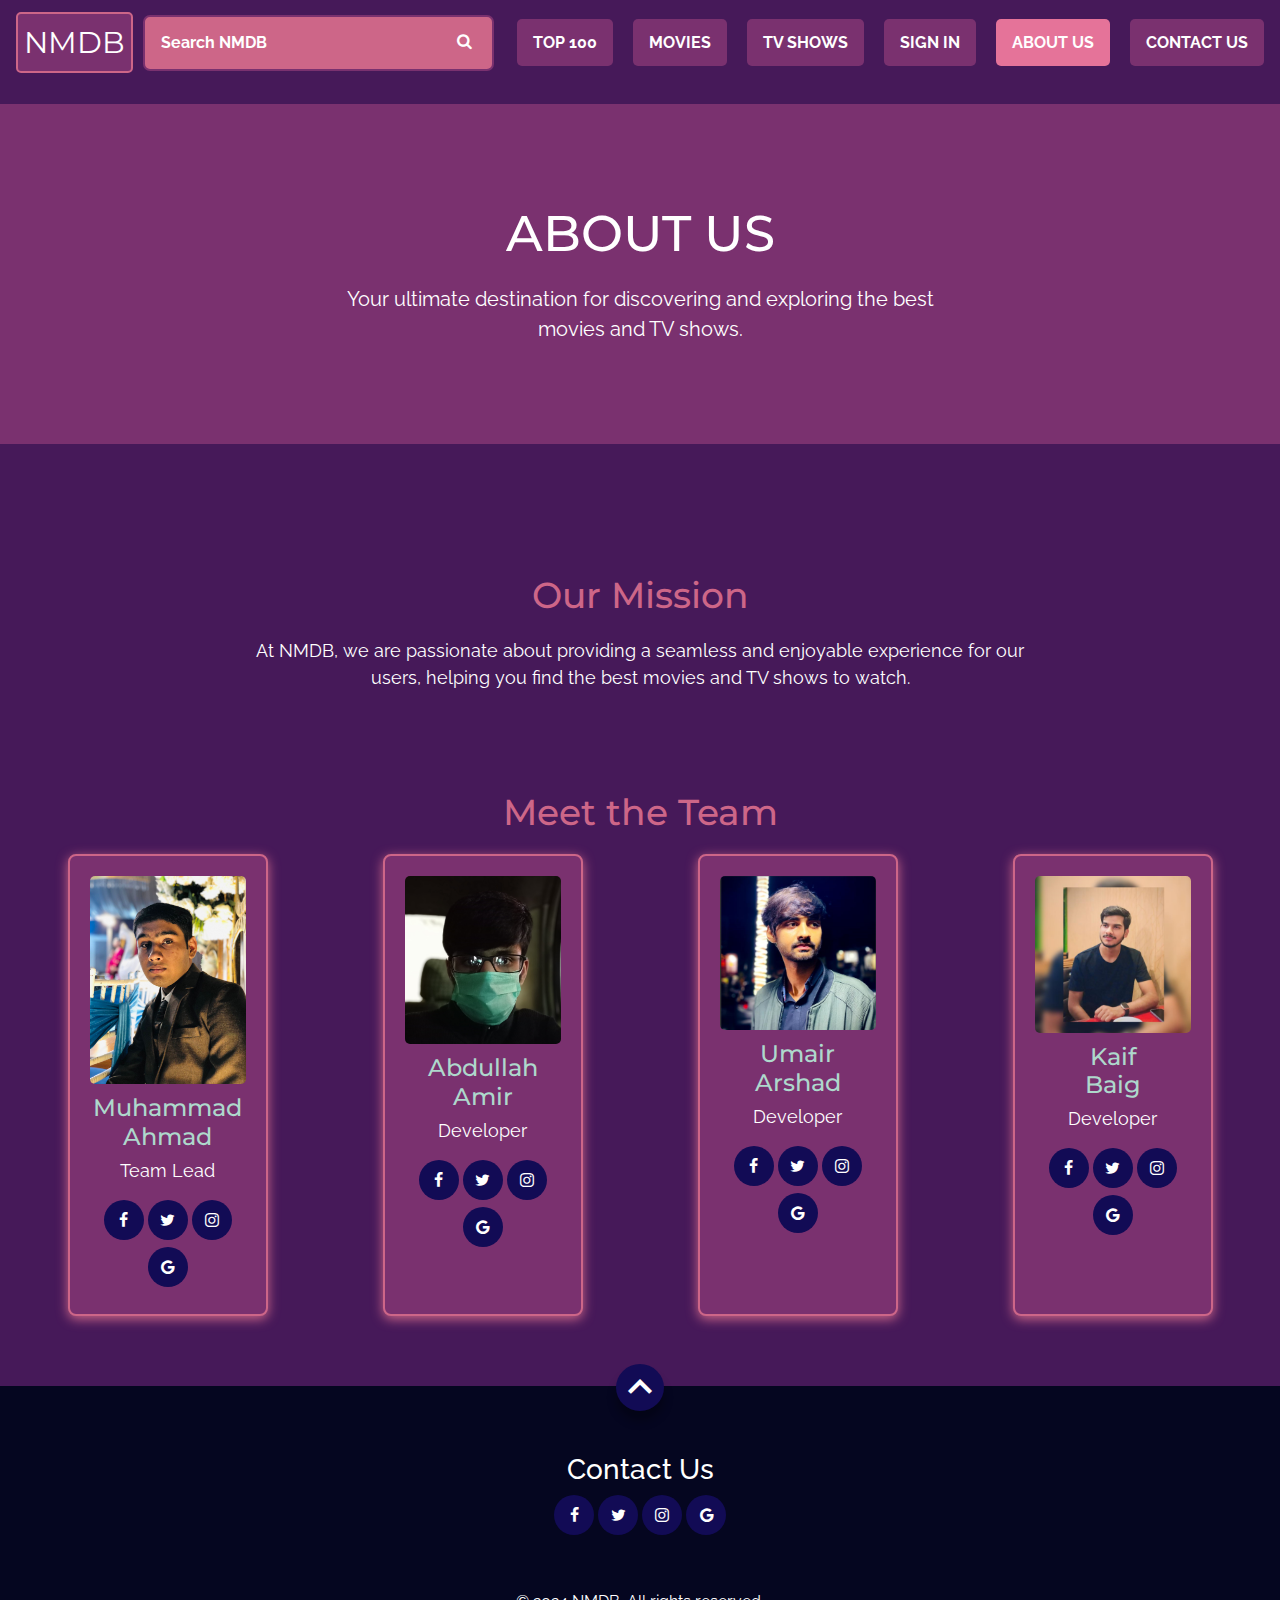
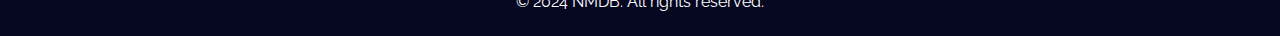
==== About Us.html @ 22902f45 "Add files via upload" ====
<!DOCTYPE html>
<html class="smoothscroll">
<head>
    <meta charset="UTF-8">
    <meta name="viewport" content="width=device-width, initial-scale=1.0">
    <meta name="description" content="NMDB Movie or TV Show Page">
    <meta name="keywords" content="NMDB, Movie, TV Show, Trailer, Review">
    <meta name="author" content="Your Name">

    <title>About Us</title>

    <link href="bootstrap.min.css" rel="stylesheet" /> <!--Bootstrap-->
    <link href="https://fonts.googleapis.com/css2?family=Montserrat:wght@700&family=Raleway&display=swap" rel="stylesheet">
    <link rel="stylesheet" href="fonts/style.css" type="text/css" />
    <link rel="stylesheet" href="Consolidated.css" type="text/css" />

    <style>
        .hero-section {
            text-align: center;
            padding: 100px 20px;
            background-color: var(--medium-purple);
            color: var(--main-text-color);
            margin: 27px 0 80px 0;
        }

            .hero-section h1 {
                font-family: 'Montserrat', sans-serif;
                font-size: 50px;
                margin-bottom: 20px;
            }

            .hero-section p {
                font-size: 20px;
                max-width: 600px;
                margin: 0 auto;
                overflow: hidden !important;
            }
    </style>
</head>
<body>
    <nav id="nav" class="navbar navbar-expand-lg navbar-dark w-100">
        <a class="logo" href="t1.html">NMDB</a>
        <div class="search-bar">
            <input type="text" placeholder="Search NMDB" id="search" aria-label="Search NMDB">
        </div>
        <button class="btn search_btn" type="submit"><span class="icon-search"></span></button>
        <button class="navbar-toggler" type="button" data-toggle="collapse" data-target="#navbarNav" aria-controls="navbarNav" aria-expanded="false" aria-label="Toggle navigation">
            <span class="navbar-toggler-icon"></span>
        </button>
        <div align="right">
            <div class="collapse navbar-collapse" id="navbarNav">
                <ul class="navbar-nav ml-auto">
                    <li class="nav-item"><a class="card-link" href="top100.html" aria-label="Top 100">TOP 100</a></li>
                    <li class="nav-item"><a class="card-link" href="movie.html" aria-label="Movies">MOVIES</a></li>
                    <li class="nav-item"><a class="card-link" href="show.html" aria-label="TV Shows">TV SHOWS</a></li>
                    <li class="nav-item"><a class="card-link" href="SignIn.html" aria-label="Sign In">SIGN IN</a></li>
                    <li class="nav-item"><a class="card-link active" href="About Us.html" aria-label="About Us">ABOUT US</a></li>
                    <li class="nav-item"><a class="card-link" href="ContactUs.html" aria-label="Contact Us">CONTACT US</a></li>
                </ul>
            </div>
        </div>
    </nav>

    <header class="hero-section">
        <h1>ABOUT US</h1>
        <p>Your ultimate destination for discovering and exploring the best movies and TV shows.</p>
    </header>

    <section class="mission-section">
        <h2>Our Mission</h2>
        <p>At NMDB, we are passionate about providing a seamless and enjoyable experience for our users, helping you find the best movies and TV shows to watch.</p>
    </section>

    <section class="team-section">
        <h2>Meet the Team</h2>
        <div class="team-container">
            <div class="team-card">
                <a href="">
                    <img src="images/resume.jpg" alt="Muhammad Ahmad">
                    <h3>Muhammad<br>Ahmad</h3>
                    <p>Team Lead</p>
                </a>
                    <div class="footer-social mt-3">
                        <a href=""><span class="icon-facebook"></span></a>
                        <a href=""><span class="icon-twitter"></span></a>
                        <a href=""><span class="icon-instagram"></span></a>
                        <a href=""><span class="icon-google"></span></a>
                    </div>
            </div>
            <div class="team-card">
                <a href="">
                    <img src="images/abd.jpg" alt="Abdullah Amir">
                    <h3>Abdullah<br>Amir</h3>
                    <p>Developer</p>
                </a>
                <div class="footer-social mt-3">
                    <a href=""><span class="icon-facebook"></span></a>
                    <a href=""><span class="icon-twitter"></span></a>
                    <a href=""><span class="icon-instagram"></span></a>
                    <a href=""><span class="icon-google"></span></a>
                </div>
            </div>
            <div class="team-card">
                <a href="">
                    <img src="images/umair.png" alt="Umair Arshad">
                    <h3>Umair<br>Arshad</h3>
                    <p>Developer</p>
                </a>
                <div class="footer-social mt-3">
                    <a href=""><span class="icon-facebook"></span></a>
                    <a href=""><span class="icon-twitter"></span></a>
                    <a href=""><span class="icon-instagram"></span></a>
                    <a href=""><span class="icon-google"></span></a>
                </div>
            </div>
            <div class="team-card">
                <a href="">
                    <img src="images/kaif.png" alt="Kaif Baig">
                    <h3>Kaif<br>Baig</h3>
                    <p>Developer</p>
                </a>
                <div class="footer-social mt-3">
                    <a href=""><span class="icon-facebook"></span></a>
                    <a href=""><span class="icon-twitter"></span></a>
                    <a href=""><span class="icon-instagram"></span></a>
                    <a href=""><span class="icon-google"></span></a>
                </div>
            </div>
        </div>
    </section>

    <footer>
        <a href="#nav" class="scroll-top">
            <span class="icon-keyboard_arrow_up"></span>
        </a>
        <div class="mb-5">
            <h3>Contact Us</h3>
            <div class="footer-social">
                <a href=""><span class="icon-facebook"></span></a>
                <a href=""><span class="icon-twitter"></span></a>
                <a href=""><span class="icon-instagram"></span></a>
                <a href=""><span class="icon-google"></span></a>
            </div>
        </div>
        <p>&copy; 2024 NMDB. All rights reserved.</p>
    </footer>

    <!-- Bootstrap JS and dependencies -->
    <script src="https://code.jquery.com/jquery-3.5.1.slim.min.js"></script>
    <script src="https://cdn.jsdelivr.net/npm/@popperjs/core@2.5.4/dist/umd/popper.min.js"></script>
    <script src="https://stackpath.bootstrapcdn.com/bootstrap/4.5.2/js/bootstrap.min.js"></script>
</body>
</html>
---- fonts/style.css ----
@font-face {
  font-family: 'icomoon';
  src:  url('fonts/icomoon.eot?10si43');
  src:  url('fonts/icomoon.eot?10si43#iefix') format('embedded-opentype'),
    url('fonts/icomoon.ttf?10si43') format('truetype'),
    url('fonts/icomoon.woff?10si43') format('woff'),
    url('fonts/icomoon.svg?10si43#icomoon') format('svg');
  font-weight: normal;
  font-style: normal;
}

[class^="icon-"], [class*=" icon-"] {
  /* use !important to prevent issues with browser extensions that change fonts */
  font-family: 'icomoon' !important;
  speak: none;
  font-style: normal;
  font-weight: normal;
  font-variant: normal;
  text-transform: none;
  line-height: 1;

  /* Better Font Rendering =========== */
  -webkit-font-smoothing: antialiased;
  -moz-osx-font-smoothing: grayscale;
}

.icon-asterisk:before {
  content: "\f069";
}
.icon-plus:before {
  content: "\f067";
}
.icon-question:before {
  content: "\f128";
}
.icon-minus:before {
  content: "\f068";
}
.icon-glass:before {
  content: "\f000";
}
.icon-music:before {
  content: "\f001";
}
.icon-search:before {
  content: "\f002";
}
.icon-envelope-o:before {
  content: "\f003";
}
.icon-heart:before {
  content: "\f004";
}
.icon-star:before {
  content: "\f005";
}
.icon-star-o:before {
  content: "\f006";
}
.icon-user:before {
  content: "\f007";
}
.icon-film:before {
  content: "\f008";
}
.icon-th-large:before {
  content: "\f009";
}
.icon-th:before {
  content: "\f00a";
}
.icon-th-list:before {
  content: "\f00b";
}
.icon-check:before {
  content: "\f00c";
}
.icon-close:before {
  content: "\f00d";
}
.icon-remove:before {
  content: "\f00d";
}
.icon-times:before {
  content: "\f00d";
}
.icon-search-plus:before {
  content: "\f00e";
}
.icon-search-minus:before {
  content: "\f010";
}
.icon-power-off:before {
  content: "\f011";
}
.icon-signal:before {
  content: "\f012";
}
.icon-cog:before {
  content: "\f013";
}
.icon-gear:before {
  content: "\f013";
}
.icon-trash-o:before {
  content: "\f014";
}
.icon-home:before {
  content: "\f015";
}
.icon-file-o:before {
  content: "\f016";
}
.icon-clock-o:before {
  content: "\f017";
}
.icon-road:before {
  content: "\f018";
}
.icon-download:before {
  content: "\f019";
}
.icon-arrow-circle-o-down:before {
  content: "\f01a";
}
.icon-arrow-circle-o-up:before {
  content: "\f01b";
}
.icon-inbox:before {
  content: "\f01c";
}
.icon-play-circle-o:before {
  content: "\f01d";
}
.icon-repeat:before {
  content: "\f01e";
}
.icon-rotate-right:before {
  content: "\f01e";
}
.icon-refresh:before {
  content: "\f021";
}
.icon-list-alt:before {
  content: "\f022";
}
.icon-lock:before {
  content: "\f023";
}
.icon-flag:before {
  content: "\f024";
}
.icon-headphones:before {
  content: "\f025";
}
.icon-volume-off:before {
  content: "\f026";
}
.icon-volume-down:before {
  content: "\f027";
}
.icon-volume-up:before {
  content: "\f028";
}
.icon-qrcode:before {
  content: "\f029";
}
.icon-barcode:before {
  content: "\f02a";
}
.icon-tag:before {
  content: "\f02b";
}
.icon-tags:before {
  content: "\f02c";
}
.icon-book:before {
  content: "\f02d";
}
.icon-bookmark:before {
  content: "\f02e";
}
.icon-print:before {
  content: "\f02f";
}
.icon-camera:before {
  content: "\f030";
}
.icon-font:before {
  content: "\f031";
}
.icon-bold:before {
  content: "\f032";
}
.icon-italic:before {
  content: "\f033";
}
.icon-text-height:before {
  content: "\f034";
}
.icon-text-width:before {
  content: "\f035";
}
.icon-align-left:before {
  content: "\f036";
}
.icon-align-center:before {
  content: "\f037";
}
.icon-align-right:before {
  content: "\f038";
}
.icon-align-justify:before {
  content: "\f039";
}
.icon-list:before {
  content: "\f03a";
}
.icon-dedent:before {
  content: "\f03b";
}
.icon-outdent:before {
  content: "\f03b";
}
.icon-indent:before {
  content: "\f03c";
}
.icon-video-camera:before {
  content: "\f03d";
}
.icon-image:before {
  content: "\f03e";
}
.icon-photo:before {
  content: "\f03e";
}
.icon-picture-o:before {
  content: "\f03e";
}
.icon-pencil:before {
  content: "\f040";
}
.icon-map-marker:before {
  content: "\f041";
}
.icon-adjust:before {
  content: "\f042";
}
.icon-tint:before {
  content: "\f043";
}
.icon-edit:before {
  content: "\f044";
}
.icon-pencil-square-o:before {
  content: "\f044";
}
.icon-share-square-o:before {
  content: "\f045";
}
.icon-check-square-o:before {
  content: "\f046";
}
.icon-arrows:before {
  content: "\f047";
}
.icon-step-backward:before {
  content: "\f048";
}
.icon-fast-backward:before {
  content: "\f049";
}
.icon-backward:before {
  content: "\f04a";
}
.icon-play:before {
  content: "\f04b";
}
.icon-pause:before {
  content: "\f04c";
}
.icon-stop:before {
  content: "\f04d";
}
.icon-forward:before {
  content: "\f04e";
}
.icon-fast-forward:before {
  content: "\f050";
}
.icon-step-forward:before {
  content: "\f051";
}
.icon-eject:before {
  content: "\f052";
}
.icon-chevron-left:before {
  content: "\f053";
}
.icon-chevron-right:before {
  content: "\f054";
}
.icon-plus-circle:before {
  content: "\f055";
}
.icon-minus-circle:before {
  content: "\f056";
}
.icon-times-circle:before {
  content: "\f057";
}
.icon-check-circle:before {
  content: "\f058";
}
.icon-question-circle:before {
  content: "\f059";
}
.icon-info-circle:before {
  content: "\f05a";
}
.icon-crosshairs:before {
  content: "\f05b";
}
.icon-times-circle-o:before {
  content: "\f05c";
}
.icon-check-circle-o:before {
  content: "\f05d";
}
.icon-ban:before {
  content: "\f05e";
}
.icon-arrow-left:before {
  content: "\f060";
}
.icon-arrow-right:before {
  content: "\f061";
}
.icon-arrow-up:before {
  content: "\f062";
}
.icon-arrow-down:before {
  content: "\f063";
}
.icon-mail-forward:before {
  content: "\f064";
}
.icon-share:before {
  content: "\f064";
}
.icon-expand:before {
  content: "\f065";
}
.icon-compress:before {
  content: "\f066";
}
.icon-exclamation-circle:before {
  content: "\f06a";
}
.icon-gift:before {
  content: "\f06b";
}
.icon-leaf:before {
  content: "\f06c";
}
.icon-fire:before {
  content: "\f06d";
}
.icon-eye:before {
  content: "\f06e";
}
.icon-eye-slash:before {
  content: "\f070";
}
.icon-exclamation-triangle:before {
  content: "\f071";
}
.icon-warning:before {
  content: "\f071";
}
.icon-plane:before {
  content: "\f072";
}
.icon-calendar:before {
  content: "\f073";
}
.icon-random:before {
  content: "\f074";
}
.icon-comment:before {
  content: "\f075";
}
.icon-magnet:before {
  content: "\f076";
}
.icon-chevron-up:before {
  content: "\f077";
}
.icon-chevron-down:before {
  content: "\f078";
}
.icon-retweet:before {
  content: "\f079";
}
.icon-shopping-cart:before {
  content: "\f07a";
}
.icon-folder:before {
  content: "\f07b";
}
.icon-folder-open:before {
  content: "\f07c";
}
.icon-arrows-v:before {
  content: "\f07d";
}
.icon-arrows-h:before {
  content: "\f07e";
}
.icon-bar-chart:before {
  content: "\f080";
}
.icon-bar-chart-o:before {
  content: "\f080";
}
.icon-twitter-square:before {
  content: "\f081";
}
.icon-facebook-square:before {
  content: "\f082";
}
.icon-camera-retro:before {
  content: "\f083";
}
.icon-key:before {
  content: "\f084";
}
.icon-cogs:before {
  content: "\f085";
}
.icon-gears:before {
  content: "\f085";
}
.icon-comments:before {
  content: "\f086";
}
.icon-thumbs-o-up:before {
  content: "\f087";
}
.icon-thumbs-o-down:before {
  content: "\f088";
}
.icon-star-half:before {
  content: "\f089";
}
.icon-heart-o:before {
  content: "\f08a";
}
.icon-sign-out:before {
  content: "\f08b";
}
.icon-linkedin-square:before {
  content: "\f08c";
}
.icon-thumb-tack:before {
  content: "\f08d";
}
.icon-external-link:before {
  content: "\f08e";
}
.icon-sign-in:before {
  content: "\f090";
}
.icon-trophy:before {
  content: "\f091";
}
.icon-github-square:before {
  content: "\f092";
}
.icon-upload:before {
  content: "\f093";
}
.icon-lemon-o:before {
  content: "\f094";
}
.icon-phone:before {
  content: "\f095";
}
.icon-square-o:before {
  content: "\f096";
}
.icon-bookmark-o:before {
  content: "\f097";
}
.icon-phone-square:before {
  content: "\f098";
}
.icon-twitter:before {
  content: "\f099";
}
.icon-facebook:before {
  content: "\f09a";
}
.icon-facebook-f:before {
  content: "\f09a";
}
.icon-github:before {
  content: "\f09b";
}
.icon-unlock:before {
  content: "\f09c";
}
.icon-credit-card:before {
  content: "\f09d";
}
.icon-feed:before {
  content: "\f09e";
}
.icon-rss:before {
  content: "\f09e";
}
.icon-hdd-o:before {
  content: "\f0a0";
}
.icon-bullhorn:before {
  content: "\f0a1";
}
.icon-bell-o:before {
  content: "\f0a2";
}
.icon-certificate:before {
  content: "\f0a3";
}
.icon-hand-o-right:before {
  content: "\f0a4";
}
.icon-hand-o-left:before {
  content: "\f0a5";
}
.icon-hand-o-up:before {
  content: "\f0a6";
}
.icon-hand-o-down:before {
  content: "\f0a7";
}
.icon-arrow-circle-left:before {
  content: "\f0a8";
}
.icon-arrow-circle-right:before {
  content: "\f0a9";
}
.icon-arrow-circle-up:before {
  content: "\f0aa";
}
.icon-arrow-circle-down:before {
  content: "\f0ab";
}
.icon-globe:before {
  content: "\f0ac";
}
.icon-wrench:before {
  content: "\f0ad";
}
.icon-tasks:before {
  content: "\f0ae";
}
.icon-filter:before {
  content: "\f0b0";
}
.icon-briefcase:before {
  content: "\f0b1";
}
.icon-arrows-alt:before {
  content: "\f0b2";
}
.icon-group:before {
  content: "\f0c0";
}
.icon-users:before {
  content: "\f0c0";
}
.icon-chain:before {
  content: "\f0c1";
}
.icon-link:before {
  content: "\f0c1";
}
.icon-cloud:before {
  content: "\f0c2";
}
.icon-flask:before {
  content: "\f0c3";
}
.icon-cut:before {
  content: "\f0c4";
}
.icon-scissors:before {
  content: "\f0c4";
}
.icon-copy:before {
  content: "\f0c5";
}
.icon-files-o:before {
  content: "\f0c5";
}
.icon-paperclip:before {
  content: "\f0c6";
}
.icon-floppy-o:before {
  content: "\f0c7";
}
.icon-save:before {
  content: "\f0c7";
}
.icon-square:before {
  content: "\f0c8";
}
.icon-bars:before {
  content: "\f0c9";
}
.icon-navicon:before {
  content: "\f0c9";
}
.icon-reorder:before {
  content: "\f0c9";
}
.icon-list-ul:before {
  content: "\f0ca";
}
.icon-list-ol:before {
  content: "\f0cb";
}
.icon-strikethrough:before {
  content: "\f0cc";
}
.icon-underline:before {
  content: "\f0cd";
}
.icon-table:before {
  content: "\f0ce";
}
.icon-magic:before {
  content: "\f0d0";
}
.icon-truck:before {
  content: "\f0d1";
}
.icon-pinterest:before {
  content: "\f0d2";
}
.icon-pinterest-square:before {
  content: "\f0d3";
}
.icon-google-plus-square:before {
  content: "\f0d4";
}
.icon-google-plus:before {
  content: "\f0d5";
}
.icon-money:before {
  content: "\f0d6";
}
.icon-caret-down:before {
  content: "\f0d7";
}
.icon-caret-up:before {
  content: "\f0d8";
}
.icon-caret-left:before {
  content: "\f0d9";
}
.icon-caret-right:before {
  content: "\f0da";
}
.icon-columns:before {
  content: "\f0db";
}
.icon-sort:before {
  content: "\f0dc";
}
.icon-unsorted:before {
  content: "\f0dc";
}
.icon-sort-desc:before {
  content: "\f0dd";
}
.icon-sort-down:before {
  content: "\f0dd";
}
.icon-sort-asc:before {
  content: "\f0de";
}
.icon-sort-up:before {
  content: "\f0de";
}
.icon-envelope:before {
  content: "\f0e0";
}
.icon-linkedin:before {
  content: "\f0e1";
}
.icon-rotate-left:before {
  content: "\f0e2";
}
.icon-undo:before {
  content: "\f0e2";
}
.icon-gavel:before {
  content: "\f0e3";
}
.icon-legal:before {
  content: "\f0e3";
}
.icon-dashboard:before {
  content: "\f0e4";
}
.icon-tachometer:before {
  content: "\f0e4";
}
.icon-comment-o:before {
  content: "\f0e5";
}
.icon-comments-o:before {
  content: "\f0e6";
}
.icon-bolt:before {
  content: "\f0e7";
}
.icon-flash:before {
  content: "\f0e7";
}
.icon-sitemap:before {
  content: "\f0e8";
}
.icon-umbrella:before {
  content: "\f0e9";
}
.icon-clipboard:before {
  content: "\f0ea";
}
.icon-paste:before {
  content: "\f0ea";
}
.icon-lightbulb-o:before {
  content: "\f0eb";
}
.icon-exchange:before {
  content: "\f0ec";
}
.icon-cloud-download:before {
  content: "\f0ed";
}
.icon-cloud-upload:before {
  content: "\f0ee";
}
.icon-user-md:before {
  content: "\f0f0";
}
.icon-stethoscope:before {
  content: "\f0f1";
}
.icon-suitcase:before {
  content: "\f0f2";
}
.icon-bell:before {
  content: "\f0f3";
}
.icon-coffee:before {
  content: "\f0f4";
}
.icon-cutlery:before {
  content: "\f0f5";
}
.icon-file-text-o:before {
  content: "\f0f6";
}
.icon-building-o:before {
  content: "\f0f7";
}
.icon-hospital-o:before {
  content: "\f0f8";
}
.icon-ambulance:before {
  content: "\f0f9";
}
.icon-medkit:before {
  content: "\f0fa";
}
.icon-fighter-jet:before {
  content: "\f0fb";
}
.icon-beer:before {
  content: "\f0fc";
}
.icon-h-square:before {
  content: "\f0fd";
}
.icon-plus-square:before {
  content: "\f0fe";
}
.icon-angle-double-left:before {
  content: "\f100";
}
.icon-angle-double-right:before {
  content: "\f101";
}
.icon-angle-double-up:before {
  content: "\f102";
}
.icon-angle-double-down:before {
  content: "\f103";
}
.icon-angle-left:before {
  content: "\f104";
}
.icon-angle-right:before {
  content: "\f105";
}
.icon-angle-up:before {
  content: "\f106";
}
.icon-angle-down:before {
  content: "\f107";
}
.icon-desktop:before {
  content: "\f108";
}
.icon-laptop:before {
  content: "\f109";
}
.icon-tablet:before {
  content: "\f10a";
}
.icon-mobile:before {
  content: "\f10b";
}
.icon-mobile-phone:before {
  content: "\f10b";
}
.icon-circle-o:before {
  content: "\f10c";
}
.icon-quote-left:before {
  content: "\f10d";
}
.icon-quote-right:before {
  content: "\f10e";
}
.icon-spinner:before {
  content: "\f110";
}
.icon-circle:before {
  content: "\f111";
}
.icon-mail-reply:before {
  content: "\f112";
}
.icon-reply:before {
  content: "\f112";
}
.icon-github-alt:before {
  content: "\f113";
}
.icon-folder-o:before {
  content: "\f114";
}
.icon-folder-open-o:before {
  content: "\f115";
}
.icon-smile-o:before {
  content: "\f118";
}
.icon-frown-o:before {
  content: "\f119";
}
.icon-meh-o:before {
  content: "\f11a";
}
.icon-gamepad:before {
  content: "\f11b";
}
.icon-keyboard-o:before {
  content: "\f11c";
}
.icon-flag-o:before {
  content: "\f11d";
}
.icon-flag-checkered:before {
  content: "\f11e";
}
.icon-terminal:before {
  content: "\f120";
}
.icon-code:before {
  content: "\f121";
}
.icon-mail-reply-all:before {
  content: "\f122";
}
.icon-reply-all:before {
  content: "\f122";
}
.icon-star-half-empty:before {
  content: "\f123";
}
.icon-star-half-full:before {
  content: "\f123";
}
.icon-star-half-o:before {
  content: "\f123";
}
.icon-location-arrow:before {
  content: "\f124";
}
.icon-crop:before {
  content: "\f125";
}
.icon-code-fork:before {
  content: "\f126";
}
.icon-chain-broken:before {
  content: "\f127";
}
.icon-unlink:before {
  content: "\f127";
}
.icon-info:before {
  content: "\f129";
}
.icon-exclamation:before {
  content: "\f12a";
}
.icon-superscript:before {
  content: "\f12b";
}
.icon-subscript:before {
  content: "\f12c";
}
.icon-eraser:before {
  content: "\f12d";
}
.icon-puzzle-piece:before {
  content: "\f12e";
}
.icon-microphone:before {
  content: "\f130";
}
.icon-microphone-slash:before {
  content: "\f131";
}
.icon-shield:before {
  content: "\f132";
}
.icon-calendar-o:before {
  content: "\f133";
}
.icon-fire-extinguisher:before {
  content: "\f134";
}
.icon-rocket:before {
  content: "\f135";
}
.icon-maxcdn:before {
  content: "\f136";
}
.icon-chevron-circle-left:before {
  content: "\f137";
}
.icon-chevron-circle-right:before {
  content: "\f138";
}
.icon-chevron-circle-up:before {
  content: "\f139";
}
.icon-chevron-circle-down:before {
  content: "\f13a";
}
.icon-html5:before {
  content: "\f13b";
}
.icon-css3:before {
  content: "\f13c";
}
.icon-anchor:before {
  content: "\f13d";
}
.icon-unlock-alt:before {
  content: "\f13e";
}
.icon-bullseye:before {
  content: "\f140";
}
.icon-ellipsis-h:before {
  content: "\f141";
}
.icon-ellipsis-v:before {
  content: "\f142";
}
.icon-rss-square:before {
  content: "\f143";
}
.icon-play-circle:before {
  content: "\f144";
}
.icon-ticket:before {
  content: "\f145";
}
.icon-minus-square:before {
  content: "\f146";
}
.icon-minus-square-o:before {
  content: "\f147";
}
.icon-level-up:before {
  content: "\f148";
}
.icon-level-down:before {
  content: "\f149";
}
.icon-check-square:before {
  content: "\f14a";
}
.icon-pencil-square:before {
  content: "\f14b";
}
.icon-external-link-square:before {
  content: "\f14c";
}
.icon-share-square:before {
  content: "\f14d";
}
.icon-compass:before {
  content: "\f14e";
}
.icon-caret-square-o-down:before {
  content: "\f150";
}
.icon-toggle-down:before {
  content: "\f150";
}
.icon-caret-square-o-up:before {
  content: "\f151";
}
.icon-toggle-up:before {
  content: "\f151";
}
.icon-caret-square-o-right:before {
  content: "\f152";
}
.icon-toggle-right:before {
  content: "\f152";
}
.icon-eur:before {
  content: "\f153";
}
.icon-euro:before {
  content: "\f153";
}
.icon-gbp:before {
  content: "\f154";
}
.icon-dollar:before {
  content: "\f155";
}
.icon-usd:before {
  content: "\f155";
}
.icon-inr:before {
  content: "\f156";
}
.icon-rupee:before {
  content: "\f156";
}
.icon-cny:before {
  content: "\f157";
}
.icon-jpy:before {
  content: "\f157";
}
.icon-rmb:before {
  content: "\f157";
}
.icon-yen:before {
  content: "\f157";
}
.icon-rouble:before {
  content: "\f158";
}
.icon-rub:before {
  content: "\f158";
}
.icon-ruble:before {
  content: "\f158";
}
.icon-krw:before {
  content: "\f159";
}
.icon-won:before {
  content: "\f159";
}
.icon-bitcoin:before {
  content: "\f15a";
}
.icon-btc:before {
  content: "\f15a";
}
.icon-file:before {
  content: "\f15b";
}
.icon-file-text:before {
  content: "\f15c";
}
.icon-sort-alpha-asc:before {
  content: "\f15d";
}
.icon-sort-alpha-desc:before {
  content: "\f15e";
}
.icon-sort-amount-asc:before {
  content: "\f160";
}
.icon-sort-amount-desc:before {
  content: "\f161";
}
.icon-sort-numeric-asc:before {
  content: "\f162";
}
.icon-sort-numeric-desc:before {
  content: "\f163";
}
.icon-thumbs-up:before {
  content: "\f164";
}
.icon-thumbs-down:before {
  content: "\f165";
}
.icon-youtube-square:before {
  content: "\f166";
}
.icon-youtube:before {
  content: "\f167";
}
.icon-xing:before {
  content: "\f168";
}
.icon-xing-square:before {
  content: "\f169";
}
.icon-youtube-play:before {
  content: "\f16a";
}
.icon-dropbox:before {
  content: "\f16b";
}
.icon-stack-overflow:before {
  content: "\f16c";
}
.icon-instagram:before {
  content: "\f16d";
}
.icon-flickr:before {
  content: "\f16e";
}
.icon-adn:before {
  content: "\f170";
}
.icon-bitbucket:before {
  content: "\f171";
}
.icon-bitbucket-square:before {
  content: "\f172";
}
.icon-tumblr:before {
  content: "\f173";
}
.icon-tumblr-square:before {
  content: "\f174";
}
.icon-long-arrow-down:before {
  content: "\f175";
}
.icon-long-arrow-up:before {
  content: "\f176";
}
.icon-long-arrow-left:before {
  content: "\f177";
}
.icon-long-arrow-right:before {
  content: "\f178";
}
.icon-apple:before {
  content: "\f179";
}
.icon-windows:before {
  content: "\f17a";
}
.icon-android:before {
  content: "\f17b";
}
.icon-linux:before {
  content: "\f17c";
}
.icon-dribbble:before {
  content: "\f17d";
}
.icon-skype:before {
  content: "\f17e";
}
.icon-foursquare:before {
  content: "\f180";
}
.icon-trello:before {
  content: "\f181";
}
.icon-female:before {
  content: "\f182";
}
.icon-male:before {
  content: "\f183";
}
.icon-gittip:before {
  content: "\f184";
}
.icon-gratipay:before {
  content: "\f184";
}
.icon-sun-o:before {
  content: "\f185";
}
.icon-moon-o:before {
  content: "\f186";
}
.icon-archive:before {
  content: "\f187";
}
.icon-bug:before {
  content: "\f188";
}
.icon-vk:before {
  content: "\f189";
}
.icon-weibo:before {
  content: "\f18a";
}
.icon-renren:before {
  content: "\f18b";
}
.icon-pagelines:before {
  content: "\f18c";
}
.icon-stack-exchange:before {
  content: "\f18d";
}
.icon-arrow-circle-o-right:before {
  content: "\f18e";
}
.icon-arrow-circle-o-left:before {
  content: "\f190";
}
.icon-caret-square-o-left:before {
  content: "\f191";
}
.icon-toggle-left:before {
  content: "\f191";
}
.icon-dot-circle-o:before {
  content: "\f192";
}
.icon-wheelchair:before {
  content: "\f193";
}
.icon-vimeo-square:before {
  content: "\f194";
}
.icon-try:before {
  content: "\f195";
}
.icon-turkish-lira:before {
  content: "\f195";
}
.icon-plus-square-o:before {
  content: "\f196";
}
.icon-space-shuttle:before {
  content: "\f197";
}
.icon-slack:before {
  content: "\f198";
}
.icon-envelope-square:before {
  content: "\f199";
}
.icon-wordpress:before {
  content: "\f19a";
}
.icon-openid:before {
  content: "\f19b";
}
.icon-bank:before {
  content: "\f19c";
}
.icon-institution:before {
  content: "\f19c";
}
.icon-university:before {
  content: "\f19c";
}
.icon-graduation-cap:before {
  content: "\f19d";
}
.icon-mortar-board:before {
  content: "\f19d";
}
.icon-yahoo:before {
  content: "\f19e";
}
.icon-google:before {
  content: "\f1a0";
}
.icon-reddit:before {
  content: "\f1a1";
}
.icon-reddit-square:before {
  content: "\f1a2";
}
.icon-stumbleupon-circle:before {
  content: "\f1a3";
}
.icon-stumbleupon:before {
  content: "\f1a4";
}
.icon-delicious:before {
  content: "\f1a5";
}
.icon-digg:before {
  content: "\f1a6";
}
.icon-pied-piper-pp:before {
  content: "\f1a7";
}
.icon-pied-piper-alt:before {
  content: "\f1a8";
}
.icon-drupal:before {
  content: "\f1a9";
}
.icon-joomla:before {
  content: "\f1aa";
}
.icon-language:before {
  content: "\f1ab";
}
.icon-fax:before {
  content: "\f1ac";
}
.icon-building:before {
  content: "\f1ad";
}
.icon-child:before {
  content: "\f1ae";
}
.icon-paw:before {
  content: "\f1b0";
}
.icon-spoon:before {
  content: "\f1b1";
}
.icon-cube:before {
  content: "\f1b2";
}
.icon-cubes:before {
  content: "\f1b3";
}
.icon-behance:before {
  content: "\f1b4";
}
.icon-behance-square:before {
  content: "\f1b5";
}
.icon-steam:before {
  content: "\f1b6";
}
.icon-steam-square:before {
  content: "\f1b7";
}
.icon-recycle:before {
  content: "\f1b8";
}
.icon-automobile:before {
  content: "\f1b9";
}
.icon-car:before {
  content: "\f1b9";
}
.icon-cab:before {
  content: "\f1ba";
}
.icon-taxi:before {
  content: "\f1ba";
}
.icon-tree:before {
  content: "\f1bb";
}
.icon-spotify:before {
  content: "\f1bc";
}
.icon-deviantart:before {
  content: "\f1bd";
}
.icon-soundcloud:before {
  content: "\f1be";
}
.icon-database:before {
  content: "\f1c0";
}
.icon-file-pdf-o:before {
  content: "\f1c1";
}
.icon-file-word-o:before {
  content: "\f1c2";
}
.icon-file-excel-o:before {
  content: "\f1c3";
}
.icon-file-powerpoint-o:before {
  content: "\f1c4";
}
.icon-file-image-o:before {
  content: "\f1c5";
}
.icon-file-photo-o:before {
  content: "\f1c5";
}
.icon-file-picture-o:before {
  content: "\f1c5";
}
.icon-file-archive-o:before {
  content: "\f1c6";
}
.icon-file-zip-o:before {
  content: "\f1c6";
}
.icon-file-audio-o:before {
  content: "\f1c7";
}
.icon-file-sound-o:before {
  content: "\f1c7";
}
.icon-file-movie-o:before {
  content: "\f1c8";
}
.icon-file-video-o:before {
  content: "\f1c8";
}
.icon-file-code-o:before {
  content: "\f1c9";
}
.icon-vine:before {
  content: "\f1ca";
}
.icon-codepen:before {
  content: "\f1cb";
}
.icon-jsfiddle:before {
  content: "\f1cc";
}
.icon-life-bouy:before {
  content: "\f1cd";
}
.icon-life-buoy:before {
  content: "\f1cd";
}
.icon-life-ring:before {
  content: "\f1cd";
}
.icon-life-saver:before {
  content: "\f1cd";
}
.icon-support:before {
  content: "\f1cd";
}
.icon-circle-o-notch:before {
  content: "\f1ce";
}
.icon-ra:before {
  content: "\f1d0";
}
.icon-rebel:before {
  content: "\f1d0";
}
.icon-resistance:before {
  content: "\f1d0";
}
.icon-empire:before {
  content: "\f1d1";
}
.icon-ge:before {
  content: "\f1d1";
}
.icon-git-square:before {
  content: "\f1d2";
}
.icon-git:before {
  content: "\f1d3";
}
.icon-hacker-news:before {
  content: "\f1d4";
}
.icon-y-combinator-square:before {
  content: "\f1d4";
}
.icon-yc-square:before {
  content: "\f1d4";
}
.icon-tencent-weibo:before {
  content: "\f1d5";
}
.icon-qq:before {
  content: "\f1d6";
}
.icon-wechat:before {
  content: "\f1d7";
}
.icon-weixin:before {
  content: "\f1d7";
}
.icon-paper-plane:before {
  content: "\f1d8";
}
.icon-send:before {
  content: "\f1d8";
}
.icon-paper-plane-o:before {
  content: "\f1d9";
}
.icon-send-o:before {
  content: "\f1d9";
}
.icon-history:before {
  content: "\f1da";
}
.icon-circle-thin:before {
  content: "\f1db";
}
.icon-header:before {
  content: "\f1dc";
}
.icon-paragraph:before {
  content: "\f1dd";
}
.icon-sliders:before {
  content: "\f1de";
}
.icon-share-alt:before {
  content: "\f1e0";
}
.icon-share-alt-square:before {
  content: "\f1e1";
}
.icon-bomb:before {
  content: "\f1e2";
}
.icon-futbol-o:before {
  content: "\f1e3";
}
.icon-soccer-ball-o:before {
  content: "\f1e3";
}
.icon-tty:before {
  content: "\f1e4";
}
.icon-binoculars:before {
  content: "\f1e5";
}
.icon-plug:before {
  content: "\f1e6";
}
.icon-slideshare:before {
  content: "\f1e7";
}
.icon-twitch:before {
  content: "\f1e8";
}
.icon-yelp:before {
  content: "\f1e9";
}
.icon-newspaper-o:before {
  content: "\f1ea";
}
.icon-wifi:before {
  content: "\f1eb";
}
.icon-calculator:before {
  content: "\f1ec";
}
.icon-paypal:before {
  content: "\f1ed";
}
.icon-google-wallet:before {
  content: "\f1ee";
}
.icon-cc-visa:before {
  content: "\f1f0";
}
.icon-cc-mastercard:before {
  content: "\f1f1";
}
.icon-cc-discover:before {
  content: "\f1f2";
}
.icon-cc-amex:before {
  content: "\f1f3";
}
.icon-cc-paypal:before {
  content: "\f1f4";
}
.icon-cc-stripe:before {
  content: "\f1f5";
}
.icon-bell-slash:before {
  content: "\f1f6";
}
.icon-bell-slash-o:before {
  content: "\f1f7";
}
.icon-trash:before {
  content: "\f1f8";
}
.icon-copyright:before {
  content: "\f1f9";
}
.icon-at:before {
  content: "\f1fa";
}
.icon-eyedropper:before {
  content: "\f1fb";
}
.icon-paint-brush:before {
  content: "\f1fc";
}
.icon-birthday-cake:before {
  content: "\f1fd";
}
.icon-area-chart:before {
  content: "\f1fe";
}
.icon-pie-chart:before {
  content: "\f200";
}
.icon-line-chart:before {
  content: "\f201";
}
.icon-lastfm:before {
  content: "\f202";
}
.icon-lastfm-square:before {
  content: "\f203";
}
.icon-toggle-off:before {
  content: "\f204";
}
.icon-toggle-on:before {
  content: "\f205";
}
.icon-bicycle:before {
  content: "\f206";
}
.icon-bus:before {
  content: "\f207";
}
.icon-ioxhost:before {
  content: "\f208";
}
.icon-angellist:before {
  content: "\f209";
}
.icon-cc:before {
  content: "\f20a";
}
.icon-ils:before {
  content: "\f20b";
}
.icon-shekel:before {
  content: "\f20b";
}
.icon-sheqel:before {
  content: "\f20b";
}
.icon-meanpath:before {
  content: "\f20c";
}
.icon-buysellads:before {
  content: "\f20d";
}
.icon-connectdevelop:before {
  content: "\f20e";
}
.icon-dashcube:before {
  content: "\f210";
}
.icon-forumbee:before {
  content: "\f211";
}
.icon-leanpub:before {
  content: "\f212";
}
.icon-sellsy:before {
  content: "\f213";
}
.icon-shirtsinbulk:before {
  content: "\f214";
}
.icon-simplybuilt:before {
  content: "\f215";
}
.icon-skyatlas:before {
  content: "\f216";
}
.icon-cart-plus:before {
  content: "\f217";
}
.icon-cart-arrow-down:before {
  content: "\f218";
}
.icon-diamond:before {
  content: "\f219";
}
.icon-ship:before {
  content: "\f21a";
}
.icon-user-secret:before {
  content: "\f21b";
}
.icon-motorcycle:before {
  content: "\f21c";
}
.icon-street-view:before {
  content: "\f21d";
}
.icon-heartbeat:before {
  content: "\f21e";
}
.icon-venus:before {
  content: "\f221";
}
.icon-mars:before {
  content: "\f222";
}
.icon-mercury:before {
  content: "\f223";
}
.icon-intersex:before {
  content: "\f224";
}
.icon-transgender:before {
  content: "\f224";
}
.icon-transgender-alt:before {
  content: "\f225";
}
.icon-venus-double:before {
  content: "\f226";
}
.icon-mars-double:before {
  content: "\f227";
}
.icon-venus-mars:before {
  content: "\f228";
}
.icon-mars-stroke:before {
  content: "\f229";
}
.icon-mars-stroke-v:before {
  content: "\f22a";
}
.icon-mars-stroke-h:before {
  content: "\f22b";
}
.icon-neuter:before {
  content: "\f22c";
}
.icon-genderless:before {
  content: "\f22d";
}
.icon-facebook-official:before {
  content: "\f230";
}
.icon-pinterest-p:before {
  content: "\f231";
}
.icon-whatsapp:before {
  content: "\f232";
}
.icon-server:before {
  content: "\f233";
}
.icon-user-plus:before {
  content: "\f234";
}
.icon-user-times:before {
  content: "\f235";
}
.icon-bed:before {
  content: "\f236";
}
.icon-hotel:before {
  content: "\f236";
}
.icon-viacoin:before {
  content: "\f237";
}
.icon-train:before {
  content: "\f238";
}
.icon-subway:before {
  content: "\f239";
}
.icon-medium:before {
  content: "\f23a";
}
.icon-y-combinator:before {
  content: "\f23b";
}
.icon-yc:before {
  content: "\f23b";
}
.icon-optin-monster:before {
  content: "\f23c";
}
.icon-opencart:before {
  content: "\f23d";
}
.icon-expeditedssl:before {
  content: "\f23e";
}
.icon-battery:before {
  content: "\f240";
}
.icon-battery-4:before {
  content: "\f240";
}
.icon-battery-full:before {
  content: "\f240";
}
.icon-battery-3:before {
  content: "\f241";
}
.icon-battery-three-quarters:before {
  content: "\f241";
}
.icon-battery-2:before {
  content: "\f242";
}
.icon-battery-half:before {
  content: "\f242";
}
.icon-battery-1:before {
  content: "\f243";
}
.icon-battery-quarter:before {
  content: "\f243";
}
.icon-battery-0:before {
  content: "\f244";
}
.icon-battery-empty:before {
  content: "\f244";
}
.icon-mouse-pointer:before {
  content: "\f245";
}
.icon-i-cursor:before {
  content: "\f246";
}
.icon-object-group:before {
  content: "\f247";
}
.icon-object-ungroup:before {
  content: "\f248";
}
.icon-sticky-note:before {
  content: "\f249";
}
.icon-sticky-note-o:before {
  content: "\f24a";
}
.icon-cc-jcb:before {
  content: "\f24b";
}
.icon-cc-diners-club:before {
  content: "\f24c";
}
.icon-clone:before {
  content: "\f24d";
}
.icon-balance-scale:before {
  content: "\f24e";
}
.icon-hourglass-o:before {
  content: "\f250";
}
.icon-hourglass-1:before {
  content: "\f251";
}
.icon-hourglass-start:before {
  content: "\f251";
}
.icon-hourglass-2:before {
  content: "\f252";
}
.icon-hourglass-half:before {
  content: "\f252";
}
.icon-hourglass-3:before {
  content: "\f253";
}
.icon-hourglass-end:before {
  content: "\f253";
}
.icon-hourglass:before {
  content: "\f254";
}
.icon-hand-grab-o:before {
  content: "\f255";
}
.icon-hand-rock-o:before {
  content: "\f255";
}
.icon-hand-paper-o:before {
  content: "\f256";
}
.icon-hand-stop-o:before {
  content: "\f256";
}
.icon-hand-scissors-o:before {
  content: "\f257";
}
.icon-hand-lizard-o:before {
  content: "\f258";
}
.icon-hand-spock-o:before {
  content: "\f259";
}
.icon-hand-pointer-o:before {
  content: "\f25a";
}
.icon-hand-peace-o:before {
  content: "\f25b";
}
.icon-trademark:before {
  content: "\f25c";
}
.icon-registered:before {
  content: "\f25d";
}
.icon-creative-commons:before {
  content: "\f25e";
}
.icon-gg:before {
  content: "\f260";
}
.icon-gg-circle:before {
  content: "\f261";
}
.icon-tripadvisor:before {
  content: "\f262";
}
.icon-odnoklassniki:before {
  content: "\f263";
}
.icon-odnoklassniki-square:before {
  content: "\f264";
}
.icon-get-pocket:before {
  content: "\f265";
}
.icon-wikipedia-w:before {
  content: "\f266";
}
.icon-safari:before {
  content: "\f267";
}
.icon-chrome:before {
  content: "\f268";
}
.icon-firefox:before {
  content: "\f269";
}
.icon-opera:before {
  content: "\f26a";
}
.icon-internet-explorer:before {
  content: "\f26b";
}
.icon-television:before {
  content: "\f26c";
}
.icon-tv:before {
  content: "\f26c";
}
.icon-contao:before {
  content: "\f26d";
}
.icon-500px:before {
  content: "\f26e";
}
.icon-amazon:before {
  content: "\f270";
}
.icon-calendar-plus-o:before {
  content: "\f271";
}
.icon-calendar-minus-o:before {
  content: "\f272";
}
.icon-calendar-times-o:before {
  content: "\f273";
}
.icon-calendar-check-o:before {
  content: "\f274";
}
.icon-industry:before {
  content: "\f275";
}
.icon-map-pin:before {
  content: "\f276";
}
.icon-map-signs:before {
  content: "\f277";
}
.icon-map-o:before {
  content: "\f278";
}
.icon-map:before {
  content: "\f279";
}
.icon-commenting:before {
  content: "\f27a";
}
.icon-commenting-o:before {
  content: "\f27b";
}
.icon-houzz:before {
  content: "\f27c";
}
.icon-vimeo:before {
  content: "\f27d";
}
.icon-black-tie:before {
  content: "\f27e";
}
.icon-fonticons:before {
  content: "\f280";
}
.icon-reddit-alien:before {
  content: "\f281";
}
.icon-edge:before {
  content: "\f282";
}
.icon-credit-card-alt:before {
  content: "\f283";
}
.icon-codiepie:before {
  content: "\f284";
}
.icon-modx:before {
  content: "\f285";
}
.icon-fort-awesome:before {
  content: "\f286";
}
.icon-usb:before {
  content: "\f287";
}
.icon-product-hunt:before {
  content: "\f288";
}
.icon-mixcloud:before {
  content: "\f289";
}
.icon-scribd:before {
  content: "\f28a";
}
.icon-pause-circle:before {
  content: "\f28b";
}
.icon-pause-circle-o:before {
  content: "\f28c";
}
.icon-stop-circle:before {
  content: "\f28d";
}
.icon-stop-circle-o:before {
  content: "\f28e";
}
.icon-shopping-bag:before {
  content: "\f290";
}
.icon-shopping-basket:before {
  content: "\f291";
}
.icon-hashtag:before {
  content: "\f292";
}
.icon-bluetooth:before {
  content: "\f293";
}
.icon-bluetooth-b:before {
  content: "\f294";
}
.icon-percent:before {
  content: "\f295";
}
.icon-gitlab:before {
  content: "\f296";
}
.icon-wpbeginner:before {
  content: "\f297";
}
.icon-wpforms:before {
  content: "\f298";
}
.icon-envira:before {
  content: "\f299";
}
.icon-universal-access:before {
  content: "\f29a";
}
.icon-wheelchair-alt:before {
  content: "\f29b";
}
.icon-question-circle-o:before {
  content: "\f29c";
}
.icon-blind:before {
  content: "\f29d";
}
.icon-audio-description:before {
  content: "\f29e";
}
.icon-volume-control-phone:before {
  content: "\f2a0";
}
.icon-braille:before {
  content: "\f2a1";
}
.icon-assistive-listening-systems:before {
  content: "\f2a2";
}
.icon-american-sign-language-interpreting:before {
  content: "\f2a3";
}
.icon-asl-interpreting:before {
  content: "\f2a3";
}
.icon-deaf:before {
  content: "\f2a4";
}
.icon-deafness:before {
  content: "\f2a4";
}
.icon-hard-of-hearing:before {
  content: "\f2a4";
}
.icon-glide:before {
  content: "\f2a5";
}
.icon-glide-g:before {
  content: "\f2a6";
}
.icon-sign-language:before {
  content: "\f2a7";
}
.icon-signing:before {
  content: "\f2a7";
}
.icon-low-vision:before {
  content: "\f2a8";
}
.icon-viadeo:before {
  content: "\f2a9";
}
.icon-viadeo-square:before {
  content: "\f2aa";
}
.icon-snapchat:before {
  content: "\f2ab";
}
.icon-snapchat-ghost:before {
  content: "\f2ac";
}
.icon-snapchat-square:before {
  content: "\f2ad";
}
.icon-pied-piper:before {
  content: "\f2ae";
}
.icon-first-order:before {
  content: "\f2b0";
}
.icon-yoast:before {
  content: "\f2b1";
}
.icon-themeisle:before {
  content: "\f2b2";
}
.icon-google-plus-circle:before {
  content: "\f2b3";
}
.icon-google-plus-official:before {
  content: "\f2b3";
}
.icon-fa:before {
  content: "\f2b4";
}
.icon-font-awesome:before {
  content: "\f2b4";
}
.icon-handshake-o:before {
  content: "\f2b5";
}
.icon-envelope-open:before {
  content: "\f2b6";
}
.icon-envelope-open-o:before {
  content: "\f2b7";
}
.icon-linode:before {
  content: "\f2b8";
}
.icon-address-book:before {
  content: "\f2b9";
}
.icon-address-book-o:before {
  content: "\f2ba";
}
.icon-address-card:before {
  content: "\f2bb";
}
.icon-vcard:before {
  content: "\f2bb";
}
.icon-address-card-o:before {
  content: "\f2bc";
}
.icon-vcard-o:before {
  content: "\f2bc";
}
.icon-user-circle:before {
  content: "\f2bd";
}
.icon-user-circle-o:before {
  content: "\f2be";
}
.icon-user-o:before {
  content: "\f2c0";
}
.icon-id-badge:before {
  content: "\f2c1";
}
.icon-drivers-license:before {
  content: "\f2c2";
}
.icon-id-card:before {
  content: "\f2c2";
}
.icon-drivers-license-o:before {
  content: "\f2c3";
}
.icon-id-card-o:before {
  content: "\f2c3";
}
.icon-quora:before {
  content: "\f2c4";
}
.icon-free-code-camp:before {
  content: "\f2c5";
}
.icon-telegram:before {
  content: "\f2c6";
}
.icon-thermometer:before {
  content: "\f2c7";
}
.icon-thermometer-4:before {
  content: "\f2c7";
}
.icon-thermometer-full:before {
  content: "\f2c7";
}
.icon-thermometer-3:before {
  content: "\f2c8";
}
.icon-thermometer-three-quarters:before {
  content: "\f2c8";
}
.icon-thermometer-2:before {
  content: "\f2c9";
}
.icon-thermometer-half:before {
  content: "\f2c9";
}
.icon-thermometer-1:before {
  content: "\f2ca";
}
.icon-thermometer-quarter:before {
  content: "\f2ca";
}
.icon-thermometer-0:before {
  content: "\f2cb";
}
.icon-thermometer-empty:before {
  content: "\f2cb";
}
.icon-shower:before {
  content: "\f2cc";
}
.icon-bath:before {
  content: "\f2cd";
}
.icon-bathtub:before {
  content: "\f2cd";
}
.icon-s15:before {
  content: "\f2cd";
}
.icon-podcast:before {
  content: "\f2ce";
}
.icon-window-maximize:before {
  content: "\f2d0";
}
.icon-window-minimize:before {
  content: "\f2d1";
}
.icon-window-restore:before {
  content: "\f2d2";
}
.icon-times-rectangle:before {
  content: "\f2d3";
}
.icon-window-close:before {
  content: "\f2d3";
}
.icon-times-rectangle-o:before {
  content: "\f2d4";
}
.icon-window-close-o:before {
  content: "\f2d4";
}
.icon-bandcamp:before {
  content: "\f2d5";
}
.icon-grav:before {
  content: "\f2d6";
}
.icon-etsy:before {
  content: "\f2d7";
}
.icon-imdb:before {
  content: "\f2d8";
}
.icon-ravelry:before {
  content: "\f2d9";
}
.icon-eercast:before {
  content: "\f2da";
}
.icon-microchip:before {
  content: "\f2db";
}
.icon-snowflake-o:before {
  content: "\f2dc";
}
.icon-superpowers:before {
  content: "\f2dd";
}
.icon-wpexplorer:before {
  content: "\f2de";
}
.icon-meetup:before {
  content: "\f2e0";
}
.icon-3d_rotation:before {
  content: "\e84d";
}
.icon-ac_unit:before {
  content: "\eb3b";
}
.icon-alarm:before {
  content: "\e855";
}
.icon-access_alarms:before {
  content: "\e191";
}
.icon-schedule:before {
  content: "\e8b5";
}
.icon-accessibility:before {
  content: "\e84e";
}
.icon-accessible:before {
  content: "\e914";
}
.icon-account_balance:before {
  content: "\e84f";
}
.icon-account_balance_wallet:before {
  content: "\e850";
}
.icon-account_box:before {
  content: "\e851";
}
.icon-account_circle:before {
  content: "\e853";
}
.icon-adb:before {
  content: "\e60e";
}
.icon-add:before {
  content: "\e145";
}
.icon-add_a_photo:before {
  content: "\e439";
}
.icon-alarm_add:before {
  content: "\e856";
}
.icon-add_alert:before {
  content: "\e003";
}
.icon-add_box:before {
  content: "\e146";
}
.icon-add_circle:before {
  content: "\e147";
}
.icon-control_point:before {
  content: "\e3ba";
}
.icon-add_location:before {
  content: "\e567";
}
.icon-add_shopping_cart:before {
  content: "\e854";
}
.icon-queue:before {
  content: "\e03c";
}
.icon-add_to_queue:before {
  content: "\e05c";
}
.icon-adjust2:before {
  content: "\e39e";
}
.icon-airline_seat_flat:before {
  content: "\e630";
}
.icon-airline_seat_flat_angled:before {
  content: "\e631";
}
.icon-airline_seat_individual_suite:before {
  content: "\e632";
}
.icon-airline_seat_legroom_extra:before {
  content: "\e633";
}
.icon-airline_seat_legroom_normal:before {
  content: "\e634";
}
.icon-airline_seat_legroom_reduced:before {
  content: "\e635";
}
.icon-airline_seat_recline_extra:before {
  content: "\e636";
}
.icon-airline_seat_recline_normal:before {
  content: "\e637";
}
.icon-flight:before {
  content: "\e539";
}
.icon-airplanemode_inactive:before {
  content: "\e194";
}
.icon-airplay:before {
  content: "\e055";
}
.icon-airport_shuttle:before {
  content: "\eb3c";
}
.icon-alarm_off:before {
  content: "\e857";
}
.icon-alarm_on:before {
  content: "\e858";
}
.icon-album:before {
  content: "\e019";
}
.icon-all_inclusive:before {
  content: "\eb3d";
}
.icon-all_out:before {
  content: "\e90b";
}
.icon-android2:before {
  content: "\e859";
}
.icon-announcement:before {
  content: "\e85a";
}
.icon-apps:before {
  content: "\e5c3";
}
.icon-archive2:before {
  content: "\e149";
}
.icon-arrow_back:before {
  content: "\e5c4";
}
.icon-arrow_downward:before {
  content: "\e5db";
}
.icon-arrow_drop_down:before {
  content: "\e5c5";
}
.icon-arrow_drop_down_circle:before {
  content: "\e5c6";
}
.icon-arrow_drop_up:before {
  content: "\e5c7";
}
.icon-arrow_forward:before {
  content: "\e5c8";
}
.icon-arrow_upward:before {
  content: "\e5d8";
}
.icon-art_track:before {
  content: "\e060";
}
.icon-aspect_ratio:before {
  content: "\e85b";
}
.icon-poll:before {
  content: "\e801";
}
.icon-assignment:before {
  content: "\e85d";
}
.icon-assignment_ind:before {
  content: "\e85e";
}
.icon-assignment_late:before {
  content: "\e85f";
}
.icon-assignment_return:before {
  content: "\e860";
}
.icon-assignment_returned:before {
  content: "\e861";
}
.icon-assignment_turned_in:before {
  content: "\e862";
}
.icon-assistant:before {
  content: "\e39f";
}
.icon-flag2:before {
  content: "\e153";
}
.icon-attach_file:before {
  content: "\e226";
}
.icon-attach_money:before {
  content: "\e227";
}
.icon-attachment:before {
  content: "\e2bc";
}
.icon-audiotrack:before {
  content: "\e3a1";
}
.icon-autorenew:before {
  content: "\e863";
}
.icon-av_timer:before {
  content: "\e01b";
}
.icon-backspace:before {
  content: "\e14a";
}
.icon-cloud_upload:before {
  content: "\e2c3";
}
.icon-battery_alert:before {
  content: "\e19c";
}
.icon-battery_charging_full:before {
  content: "\e1a3";
}
.icon-battery_std:before {
  content: "\e1a5";
}
.icon-battery_unknown:before {
  content: "\e1a6";
}
.icon-beach_access:before {
  content: "\eb3e";
}
.icon-beenhere:before {
  content: "\e52d";
}
.icon-block:before {
  content: "\e14b";
}
.icon-bluetooth2:before {
  content: "\e1a7";
}
.icon-bluetooth_searching:before {
  content: "\e1aa";
}
.icon-bluetooth_connected:before {
  content: "\e1a8";
}
.icon-bluetooth_disabled:before {
  content: "\e1a9";
}
.icon-blur_circular:before {
  content: "\e3a2";
}
.icon-blur_linear:before {
  content: "\e3a3";
}
.icon-blur_off:before {
  content: "\e3a4";
}
.icon-blur_on:before {
  content: "\e3a5";
}
.icon-class:before {
  content: "\e86e";
}
.icon-turned_in:before {
  content: "\e8e6";
}
.icon-turned_in_not:before {
  content: "\e8e7";
}
.icon-border_all:before {
  content: "\e228";
}
.icon-border_bottom:before {
  content: "\e229";
}
.icon-border_clear:before {
  content: "\e22a";
}
.icon-border_color:before {
  content: "\e22b";
}
.icon-border_horizontal:before {
  content: "\e22c";
}
.icon-border_inner:before {
  content: "\e22d";
}
.icon-border_left:before {
  content: "\e22e";
}
.icon-border_outer:before {
  content: "\e22f";
}
.icon-border_right:before {
  content: "\e230";
}
.icon-border_style:before {
  content: "\e231";
}
.icon-border_top:before {
  content: "\e232";
}
.icon-border_vertical:before {
  content: "\e233";
}
.icon-branding_watermark:before {
  content: "\e06b";
}
.icon-brightness_1:before {
  content: "\e3a6";
}
.icon-brightness_2:before {
  content: "\e3a7";
}
.icon-brightness_3:before {
  content: "\e3a8";
}
.icon-brightness_4:before {
  content: "\e3a9";
}
.icon-brightness_low:before {
  content: "\e1ad";
}
.icon-brightness_medium:before {
  content: "\e1ae";
}
.icon-brightness_high:before {
  content: "\e1ac";
}
.icon-brightness_auto:before {
  content: "\e1ab";
}
.icon-broken_image:before {
  content: "\e3ad";
}
.icon-brush:before {
  content: "\e3ae";
}
.icon-bubble_chart:before {
  content: "\e6dd";
}
.icon-bug_report:before {
  content: "\e868";
}
.icon-build:before {
  content: "\e869";
}
.icon-burst_mode:before {
  content: "\e43c";
}
.icon-domain:before {
  content: "\e7ee";
}
.icon-business_center:before {
  content: "\eb3f";
}
.icon-cached:before {
  content: "\e86a";
}
.icon-cake:before {
  content: "\e7e9";
}
.icon-phone2:before {
  content: "\e0cd";
}
.icon-call_end:before {
  content: "\e0b1";
}
.icon-call_made:before {
  content: "\e0b2";
}
.icon-merge_type:before {
  content: "\e252";
}
.icon-call_missed:before {
  content: "\e0b4";
}
.icon-call_missed_outgoing:before {
  content: "\e0e4";
}
.icon-call_received:before {
  content: "\e0b5";
}
.icon-call_split:before {
  content: "\e0b6";
}
.icon-call_to_action:before {
  content: "\e06c";
}
.icon-camera2:before {
  content: "\e3af";
}
.icon-photo_camera:before {
  content: "\e412";
}
.icon-camera_enhance:before {
  content: "\e8fc";
}
.icon-camera_front:before {
  content: "\e3b1";
}
.icon-camera_rear:before {
  content: "\e3b2";
}
.icon-camera_roll:before {
  content: "\e3b3";
}
.icon-cancel:before {
  content: "\e5c9";
}
.icon-redeem:before {
  content: "\e8b1";
}
.icon-card_membership:before {
  content: "\e8f7";
}
.icon-card_travel:before {
  content: "\e8f8";
}
.icon-casino:before {
  content: "\eb40";
}
.icon-cast:before {
  content: "\e307";
}
.icon-cast_connected:before {
  content: "\e308";
}
.icon-center_focus_strong:before {
  content: "\e3b4";
}
.icon-center_focus_weak:before {
  content: "\e3b5";
}
.icon-change_history:before {
  content: "\e86b";
}
.icon-chat:before {
  content: "\e0b7";
}
.icon-chat_bubble:before {
  content: "\e0ca";
}
.icon-chat_bubble_outline:before {
  content: "\e0cb";
}
.icon-check2:before {
  content: "\e5ca";
}
.icon-check_box:before {
  content: "\e834";
}
.icon-check_box_outline_blank:before {
  content: "\e835";
}
.icon-check_circle:before {
  content: "\e86c";
}
.icon-navigate_before:before {
  content: "\e408";
}
.icon-navigate_next:before {
  content: "\e409";
}
.icon-child_care:before {
  content: "\eb41";
}
.icon-child_friendly:before {
  content: "\eb42";
}
.icon-chrome_reader_mode:before {
  content: "\e86d";
}
.icon-close2:before {
  content: "\e5cd";
}
.icon-clear_all:before {
  content: "\e0b8";
}
.icon-closed_caption:before {
  content: "\e01c";
}
.icon-wb_cloudy:before {
  content: "\e42d";
}
.icon-cloud_circle:before {
  content: "\e2be";
}
.icon-cloud_done:before {
  content: "\e2bf";
}
.icon-cloud_download:before {
  content: "\e2c0";
}
.icon-cloud_off:before {
  content: "\e2c1";
}
.icon-cloud_queue:before {
  content: "\e2c2";
}
.icon-code2:before {
  content: "\e86f";
}
.icon-photo_library:before {
  content: "\e413";
}
.icon-collections_bookmark:before {
  content: "\e431";
}
.icon-palette:before {
  content: "\e40a";
}
.icon-colorize:before {
  content: "\e3b8";
}
.icon-comment2:before {
  content: "\e0b9";
}
.icon-compare:before {
  content: "\e3b9";
}
.icon-compare_arrows:before {
  content: "\e915";
}
.icon-laptop2:before {
  content: "\e31e";
}
.icon-confirmation_number:before {
  content: "\e638";
}
.icon-contact_mail:before {
  content: "\e0d0";
}
.icon-contact_phone:before {
  content: "\e0cf";
}
.icon-contacts:before {
  content: "\e0ba";
}
.icon-content_copy:before {
  content: "\e14d";
}
.icon-content_cut:before {
  content: "\e14e";
}
.icon-content_paste:before {
  content: "\e14f";
}
.icon-control_point_duplicate:before {
  content: "\e3bb";
}
.icon-copyright2:before {
  content: "\e90c";
}
.icon-mode_edit:before {
  content: "\e254";
}
.icon-create_new_folder:before {
  content: "\e2cc";
}
.icon-payment:before {
  content: "\e8a1";
}
.icon-crop2:before {
  content: "\e3be";
}
.icon-crop_16_9:before {
  content: "\e3bc";
}
.icon-crop_3_2:before {
  content: "\e3bd";
}
.icon-crop_landscape:before {
  content: "\e3c3";
}
.icon-crop_7_5:before {
  content: "\e3c0";
}
.icon-crop_din:before {
  content: "\e3c1";
}
.icon-crop_free:before {
  content: "\e3c2";
}
.icon-crop_original:before {
  content: "\e3c4";
}
.icon-crop_portrait:before {
  content: "\e3c5";
}
.icon-crop_rotate:before {
  content: "\e437";
}
.icon-crop_square:before {
  content: "\e3c6";
}
.icon-dashboard2:before {
  content: "\e871";
}
.icon-data_usage:before {
  content: "\e1af";
}
.icon-date_range:before {
  content: "\e916";
}
.icon-dehaze:before {
  content: "\e3c7";
}
.icon-delete:before {
  content: "\e872";
}
.icon-delete_forever:before {
  content: "\e92b";
}
.icon-delete_sweep:before {
  content: "\e16c";
}
.icon-description:before {
  content: "\e873";
}
.icon-desktop_mac:before {
  content: "\e30b";
}
.icon-desktop_windows:before {
  content: "\e30c";
}
.icon-details:before {
  content: "\e3c8";
}
.icon-developer_board:before {
  content: "\e30d";
}
.icon-developer_mode:before {
  content: "\e1b0";
}
.icon-device_hub:before {
  content: "\e335";
}
.icon-phonelink:before {
  content: "\e326";
}
.icon-devices_other:before {
  content: "\e337";
}
.icon-dialer_sip:before {
  content: "\e0bb";
}
.icon-dialpad:before {
  content: "\e0bc";
}
.icon-directions:before {
  content: "\e52e";
}
.icon-directions_bike:before {
  content: "\e52f";
}
.icon-directions_boat:before {
  content: "\e532";
}
.icon-directions_bus:before {
  content: "\e530";
}
.icon-directions_car:before {
  content: "\e531";
}
.icon-directions_railway:before {
  content: "\e534";
}
.icon-directions_run:before {
  content: "\e566";
}
.icon-directions_transit:before {
  content: "\e535";
}
.icon-directions_walk:before {
  content: "\e536";
}
.icon-disc_full:before {
  content: "\e610";
}
.icon-dns:before {
  content: "\e875";
}
.icon-not_interested:before {
  content: "\e033";
}
.icon-do_not_disturb_alt:before {
  content: "\e611";
}
.icon-do_not_disturb_off:before {
  content: "\e643";
}
.icon-remove_circle:before {
  content: "\e15c";
}
.icon-dock:before {
  content: "\e30e";
}
.icon-done:before {
  content: "\e876";
}
.icon-done_all:before {
  content: "\e877";
}
.icon-donut_large:before {
  content: "\e917";
}
.icon-donut_small:before {
  content: "\e918";
}
.icon-drafts:before {
  content: "\e151";
}
.icon-drag_handle:before {
  content: "\e25d";
}
.icon-time_to_leave:before {
  content: "\e62c";
}
.icon-dvr:before {
  content: "\e1b2";
}
.icon-edit_location:before {
  content: "\e568";
}
.icon-eject2:before {
  content: "\e8fb";
}
.icon-markunread:before {
  content: "\e159";
}
.icon-enhanced_encryption:before {
  content: "\e63f";
}
.icon-equalizer:before {
  content: "\e01d";
}
.icon-error:before {
  content: "\e000";
}
.icon-error_outline:before {
  content: "\e001";
}
.icon-euro_symbol:before {
  content: "\e926";
}
.icon-ev_station:before {
  content: "\e56d";
}
.icon-insert_invitation:before {
  content: "\e24f";
}
.icon-event_available:before {
  content: "\e614";
}
.icon-event_busy:before {
  content: "\e615";
}
.icon-event_note:before {
  content: "\e616";
}
.icon-event_seat:before {
  content: "\e903";
}
.icon-exit_to_app:before {
  content: "\e879";
}
.icon-expand_less:before {
  content: "\e5ce";
}
.icon-expand_more:before {
  content: "\e5cf";
}
.icon-explicit:before {
  content: "\e01e";
}
.icon-explore:before {
  content: "\e87a";
}
.icon-exposure:before {
  content: "\e3ca";
}
.icon-exposure_neg_1:before {
  content: "\e3cb";
}
.icon-exposure_neg_2:before {
  content: "\e3cc";
}
.icon-exposure_plus_1:before {
  content: "\e3cd";
}
.icon-exposure_plus_2:before {
  content: "\e3ce";
}
.icon-exposure_zero:before {
  content: "\e3cf";
}
.icon-extension:before {
  content: "\e87b";
}
.icon-face:before {
  content: "\e87c";
}
.icon-fast_forward:before {
  content: "\e01f";
}
.icon-fast_rewind:before {
  content: "\e020";
}
.icon-favorite:before {
  content: "\e87d";
}
.icon-favorite_border:before {
  content: "\e87e";
}
.icon-featured_play_list:before {
  content: "\e06d";
}
.icon-featured_video:before {
  content: "\e06e";
}
.icon-sms_failed:before {
  content: "\e626";
}
.icon-fiber_dvr:before {
  content: "\e05d";
}
.icon-fiber_manual_record:before {
  content: "\e061";
}
.icon-fiber_new:before {
  content: "\e05e";
}
.icon-fiber_pin:before {
  content: "\e06a";
}
.icon-fiber_smart_record:before {
  content: "\e062";
}
.icon-get_app:before {
  content: "\e884";
}
.icon-file_upload:before {
  content: "\e2c6";
}
.icon-filter2:before {
  content: "\e3d3";
}
.icon-filter_1:before {
  content: "\e3d0";
}
.icon-filter_2:before {
  content: "\e3d1";
}
.icon-filter_3:before {
  content: "\e3d2";
}
.icon-filter_4:before {
  content: "\e3d4";
}
.icon-filter_5:before {
  content: "\e3d5";
}
.icon-filter_6:before {
  content: "\e3d6";
}
.icon-filter_7:before {
  content: "\e3d7";
}
.icon-filter_8:before {
  content: "\e3d8";
}
.icon-filter_9:before {
  content: "\e3d9";
}
.icon-filter_9_plus:before {
  content: "\e3da";
}
.icon-filter_b_and_w:before {
  content: "\e3db";
}
.icon-filter_center_focus:before {
  content: "\e3dc";
}
.icon-filter_drama:before {
  content: "\e3dd";
}
.icon-filter_frames:before {
  content: "\e3de";
}
.icon-terrain:before {
  content: "\e564";
}
.icon-filter_list:before {
  content: "\e152";
}
.icon-filter_none:before {
  content: "\e3e0";
}
.icon-filter_tilt_shift:before {
  content: "\e3e2";
}
.icon-filter_vintage:before {
  content: "\e3e3";
}
.icon-find_in_page:before {
  content: "\e880";
}
.icon-find_replace:before {
  content: "\e881";
}
.icon-fingerprint:before {
  content: "\e90d";
}
.icon-first_page:before {
  content: "\e5dc";
}
.icon-fitness_center:before {
  content: "\eb43";
}
.icon-flare:before {
  content: "\e3e4";
}
.icon-flash_auto:before {
  content: "\e3e5";
}
.icon-flash_off:before {
  content: "\e3e6";
}
.icon-flash_on:before {
  content: "\e3e7";
}
.icon-flight_land:before {
  content: "\e904";
}
.icon-flight_takeoff:before {
  content: "\e905";
}
.icon-flip:before {
  content: "\e3e8";
}
.icon-flip_to_back:before {
  content: "\e882";
}
.icon-flip_to_front:before {
  content: "\e883";
}
.icon-folder2:before {
  content: "\e2c7";
}
.icon-folder_open:before {
  content: "\e2c8";
}
.icon-folder_shared:before {
  content: "\e2c9";
}
.icon-folder_special:before {
  content: "\e617";
}
.icon-font_download:before {
  content: "\e167";
}
.icon-format_align_center:before {
  content: "\e234";
}
.icon-format_align_justify:before {
  content: "\e235";
}
.icon-format_align_left:before {
  content: "\e236";
}
.icon-format_align_right:before {
  content: "\e237";
}
.icon-format_bold:before {
  content: "\e238";
}
.icon-format_clear:before {
  content: "\e239";
}
.icon-format_color_fill:before {
  content: "\e23a";
}
.icon-format_color_reset:before {
  content: "\e23b";
}
.icon-format_color_text:before {
  content: "\e23c";
}
.icon-format_indent_decrease:before {
  content: "\e23d";
}
.icon-format_indent_increase:before {
  content: "\e23e";
}
.icon-format_italic:before {
  content: "\e23f";
}
.icon-format_line_spacing:before {
  content: "\e240";
}
.icon-format_list_bulleted:before {
  content: "\e241";
}
.icon-format_list_numbered:before {
  content: "\e242";
}
.icon-format_paint:before {
  content: "\e243";
}
.icon-format_quote:before {
  content: "\e244";
}
.icon-format_shapes:before {
  content: "\e25e";
}
.icon-format_size:before {
  content: "\e245";
}
.icon-format_strikethrough:before {
  content: "\e246";
}
.icon-format_textdirection_l_to_r:before {
  content: "\e247";
}
.icon-format_textdirection_r_to_l:before {
  content: "\e248";
}
.icon-format_underlined:before {
  content: "\e249";
}
.icon-question_answer:before {
  content: "\e8af";
}
.icon-forward2:before {
  content: "\e154";
}
.icon-forward_10:before {
  content: "\e056";
}
.icon-forward_30:before {
  content: "\e057";
}
.icon-forward_5:before {
  content: "\e058";
}
.icon-free_breakfast:before {
  content: "\eb44";
}
.icon-fullscreen:before {
  content: "\e5d0";
}
.icon-fullscreen_exit:before {
  content: "\e5d1";
}
.icon-functions:before {
  content: "\e24a";
}
.icon-g_translate:before {
  content: "\e927";
}
.icon-games:before {
  content: "\e021";
}
.icon-gavel2:before {
  content: "\e90e";
}
.icon-gesture:before {
  content: "\e155";
}
.icon-gif:before {
  content: "\e908";
}
.icon-goat:before {
  content: "\e900";
}
.icon-golf_course:before {
  content: "\eb45";
}
.icon-my_location:before {
  content: "\e55c";
}
.icon-location_searching:before {
  content: "\e1b7";
}
.icon-location_disabled:before {
  content: "\e1b6";
}
.icon-star2:before {
  content: "\e838";
}
.icon-gradient:before {
  content: "\e3e9";
}
.icon-grain:before {
  content: "\e3ea";
}
.icon-graphic_eq:before {
  content: "\e1b8";
}
.icon-grid_off:before {
  content: "\e3eb";
}
.icon-grid_on:before {
  content: "\e3ec";
}
.icon-people:before {
  content: "\e7fb";
}
.icon-group_add:before {
  content: "\e7f0";
}
.icon-group_work:before {
  content: "\e886";
}
.icon-hd:before {
  content: "\e052";
}
.icon-hdr_off:before {
  content: "\e3ed";
}
.icon-hdr_on:before {
  content: "\e3ee";
}
.icon-hdr_strong:before {
  content: "\e3f1";
}
.icon-hdr_weak:before {
  content: "\e3f2";
}
.icon-headset:before {
  content: "\e310";
}
.icon-headset_mic:before {
  content: "\e311";
}
.icon-healing:before {
  content: "\e3f3";
}
.icon-hearing:before {
  content: "\e023";
}
.icon-help:before {
  content: "\e887";
}
.icon-help_outline:before {
  content: "\e8fd";
}
.icon-high_quality:before {
  content: "\e024";
}
.icon-highlight:before {
  content: "\e25f";
}
.icon-highlight_off:before {
  content: "\e888";
}
.icon-restore:before {
  content: "\e8b3";
}
.icon-home2:before {
  content: "\e88a";
}
.icon-hot_tub:before {
  content: "\eb46";
}
.icon-local_hotel:before {
  content: "\e549";
}
.icon-hourglass_empty:before {
  content: "\e88b";
}
.icon-hourglass_full:before {
  content: "\e88c";
}
.icon-http:before {
  content: "\e902";
}
.icon-lock2:before {
  content: "\e897";
}
.icon-photo2:before {
  content: "\e410";
}
.icon-image_aspect_ratio:before {
  content: "\e3f5";
}
.icon-import_contacts:before {
  content: "\e0e0";
}
.icon-import_export:before {
  content: "\e0c3";
}
.icon-important_devices:before {
  content: "\e912";
}
.icon-inbox2:before {
  content: "\e156";
}
.icon-indeterminate_check_box:before {
  content: "\e909";
}
.icon-info2:before {
  content: "\e88e";
}
.icon-info_outline:before {
  content: "\e88f";
}
.icon-input:before {
  content: "\e890";
}
.icon-insert_comment:before {
  content: "\e24c";
}
.icon-insert_drive_file:before {
  content: "\e24d";
}
.icon-tag_faces:before {
  content: "\e420";
}
.icon-link2:before {
  content: "\e157";
}
.icon-invert_colors:before {
  content: "\e891";
}
.icon-invert_colors_off:before {
  content: "\e0c4";
}
.icon-iso:before {
  content: "\e3f6";
}
.icon-keyboard:before {
  content: "\e312";
}
.icon-keyboard_arrow_down:before {
  content: "\e313";
}
.icon-keyboard_arrow_left:before {
  content: "\e314";
}
.icon-keyboard_arrow_right:before {
  content: "\e315";
}
.icon-keyboard_arrow_up:before {
  content: "\e316";
}
.icon-keyboard_backspace:before {
  content: "\e317";
}
.icon-keyboard_capslock:before {
  content: "\e318";
}
.icon-keyboard_hide:before {
  content: "\e31a";
}
.icon-keyboard_return:before {
  content: "\e31b";
}
.icon-keyboard_tab:before {
  content: "\e31c";
}
.icon-keyboard_voice:before {
  content: "\e31d";
}
.icon-kitchen:before {
  content: "\eb47";
}
.icon-label:before {
  content: "\e892";
}
.icon-label_outline:before {
  content: "\e893";
}
.icon-language2:before {
  content: "\e894";
}
.icon-laptop_chromebook:before {
  content: "\e31f";
}
.icon-laptop_mac:before {
  content: "\e320";
}
.icon-laptop_windows:before {
  content: "\e321";
}
.icon-last_page:before {
  content: "\e5dd";
}
.icon-open_in_new:before {
  content: "\e89e";
}
.icon-layers:before {
  content: "\e53b";
}
.icon-layers_clear:before {
  content: "\e53c";
}
.icon-leak_add:before {
  content: "\e3f8";
}
.icon-leak_remove:before {
  content: "\e3f9";
}
.icon-lens:before {
  content: "\e3fa";
}
.icon-library_books:before {
  content: "\e02f";
}
.icon-library_music:before {
  content: "\e030";
}
.icon-lightbulb_outline:before {
  content: "\e90f";
}
.icon-line_style:before {
  content: "\e919";
}
.icon-line_weight:before {
  content: "\e91a";
}
.icon-linear_scale:before {
  content: "\e260";
}
.icon-linked_camera:before {
  content: "\e438";
}
.icon-list2:before {
  content: "\e896";
}
.icon-live_help:before {
  content: "\e0c6";
}
.icon-live_tv:before {
  content: "\e639";
}
.icon-local_play:before {
  content: "\e553";
}
.icon-local_airport:before {
  content: "\e53d";
}
.icon-local_atm:before {
  content: "\e53e";
}
.icon-local_bar:before {
  content: "\e540";
}
.icon-local_cafe:before {
  content: "\e541";
}
.icon-local_car_wash:before {
  content: "\e542";
}
.icon-local_convenience_store:before {
  content: "\e543";
}
.icon-restaurant_menu:before {
  content: "\e561";
}
.icon-local_drink:before {
  content: "\e544";
}
.icon-local_florist:before {
  content: "\e545";
}
.icon-local_gas_station:before {
  content: "\e546";
}
.icon-shopping_cart:before {
  content: "\e8cc";
}
.icon-local_hospital:before {
  content: "\e548";
}
.icon-local_laundry_service:before {
  content: "\e54a";
}
.icon-local_library:before {
  content: "\e54b";
}
.icon-local_mall:before {
  content: "\e54c";
}
.icon-theaters:before {
  content: "\e8da";
}
.icon-local_offer:before {
  content: "\e54e";
}
.icon-local_parking:before {
  content: "\e54f";
}
.icon-local_pharmacy:before {
  content: "\e550";
}
.icon-local_pizza:before {
  content: "\e552";
}
.icon-print2:before {
  content: "\e8ad";
}
.icon-local_shipping:before {
  content: "\e558";
}
.icon-local_taxi:before {
  content: "\e559";
}
.icon-location_city:before {
  content: "\e7f1";
}
.icon-location_off:before {
  content: "\e0c7";
}
.icon-room:before {
  content: "\e8b4";
}
.icon-lock_open:before {
  content: "\e898";
}
.icon-lock_outline:before {
  content: "\e899";
}
.icon-looks:before {
  content: "\e3fc";
}
.icon-looks_3:before {
  content: "\e3fb";
}
.icon-looks_4:before {
  content: "\e3fd";
}
.icon-looks_5:before {
  content: "\e3fe";
}
.icon-looks_6:before {
  content: "\e3ff";
}
.icon-looks_one:before {
  content: "\e400";
}
.icon-looks_two:before {
  content: "\e401";
}
.icon-sync:before {
  content: "\e627";
}
.icon-loupe:before {
  content: "\e402";
}
.icon-low_priority:before {
  content: "\e16d";
}
.icon-loyalty:before {
  content: "\e89a";
}
.icon-mail_outline:before {
  content: "\e0e1";
}
.icon-map2:before {
  content: "\e55b";
}
.icon-markunread_mailbox:before {
  content: "\e89b";
}
.icon-memory:before {
  content: "\e322";
}
.icon-menu:before {
  content: "\e5d2";
}
.icon-message:before {
  content: "\e0c9";
}
.icon-mic:before {
  content: "\e029";
}
.icon-mic_none:before {
  content: "\e02a";
}
.icon-mic_off:before {
  content: "\e02b";
}
.icon-mms:before {
  content: "\e618";
}
.icon-mode_comment:before {
  content: "\e253";
}
.icon-monetization_on:before {
  content: "\e263";
}
.icon-money_off:before {
  content: "\e25c";
}
.icon-monochrome_photos:before {
  content: "\e403";
}
.icon-mood_bad:before {
  content: "\e7f3";
}
.icon-more:before {
  content: "\e619";
}
.icon-more_horiz:before {
  content: "\e5d3";
}
.icon-more_vert:before {
  content: "\e5d4";
}
.icon-motorcycle2:before {
  content: "\e91b";
}
.icon-mouse:before {
  content: "\e323";
}
.icon-move_to_inbox:before {
  content: "\e168";
}
.icon-movie_creation:before {
  content: "\e404";
}
.icon-movie_filter:before {
  content: "\e43a";
}
.icon-multiline_chart:before {
  content: "\e6df";
}
.icon-music_note:before {
  content: "\e405";
}
.icon-music_video:before {
  content: "\e063";
}
.icon-nature:before {
  content: "\e406";
}
.icon-nature_people:before {
  content: "\e407";
}
.icon-navigation:before {
  content: "\e55d";
}
.icon-near_me:before {
  content: "\e569";
}
.icon-network_cell:before {
  content: "\e1b9";
}
.icon-network_check:before {
  content: "\e640";
}
.icon-network_locked:before {
  content: "\e61a";
}
.icon-network_wifi:before {
  content: "\e1ba";
}
.icon-new_releases:before {
  content: "\e031";
}
.icon-next_week:before {
  content: "\e16a";
}
.icon-nfc:before {
  content: "\e1bb";
}
.icon-no_encryption:before {
  content: "\e641";
}
.icon-signal_cellular_no_sim:before {
  content: "\e1ce";
}
.icon-note:before {
  content: "\e06f";
}
.icon-note_add:before {
  content: "\e89c";
}
.icon-notifications:before {
  content: "\e7f4";
}
.icon-notifications_active:before {
  content: "\e7f7";
}
.icon-notifications_none:before {
  content: "\e7f5";
}
.icon-notifications_off:before {
  content: "\e7f6";
}
.icon-notifications_paused:before {
  content: "\e7f8";
}
.icon-offline_pin:before {
  content: "\e90a";
}
.icon-ondemand_video:before {
  content: "\e63a";
}
.icon-opacity:before {
  content: "\e91c";
}
.icon-open_in_browser:before {
  content: "\e89d";
}
.icon-open_with:before {
  content: "\e89f";
}
.icon-pages:before {
  content: "\e7f9";
}
.icon-pageview:before {
  content: "\e8a0";
}
.icon-pan_tool:before {
  content: "\e925";
}
.icon-panorama:before {
  content: "\e40b";
}
.icon-radio_button_unchecked:before {
  content: "\e836";
}
.icon-panorama_horizontal:before {
  content: "\e40d";
}
.icon-panorama_vertical:before {
  content: "\e40e";
}
.icon-panorama_wide_angle:before {
  content: "\e40f";
}
.icon-party_mode:before {
  content: "\e7fa";
}
.icon-pause2:before {
  content: "\e034";
}
.icon-pause_circle_filled:before {
  content: "\e035";
}
.icon-pause_circle_outline:before {
  content: "\e036";
}
.icon-people_outline:before {
  content: "\e7fc";
}
.icon-perm_camera_mic:before {
  content: "\e8a2";
}
.icon-perm_contact_calendar:before {
  content: "\e8a3";
}
.icon-perm_data_setting:before {
  content: "\e8a4";
}
.icon-perm_device_information:before {
  content: "\e8a5";
}
.icon-person_outline:before {
  content: "\e7ff";
}
.icon-perm_media:before {
  content: "\e8a7";
}
.icon-perm_phone_msg:before {
  content: "\e8a8";
}
.icon-perm_scan_wifi:before {
  content: "\e8a9";
}
.icon-person:before {
  content: "\e7fd";
}
.icon-person_add:before {
  content: "\e7fe";
}
.icon-person_pin:before {
  content: "\e55a";
}
.icon-person_pin_circle:before {
  content: "\e56a";
}
.icon-personal_video:before {
  content: "\e63b";
}
.icon-pets:before {
  content: "\e91d";
}
.icon-phone_android:before {
  content: "\e324";
}
.icon-phone_bluetooth_speaker:before {
  content: "\e61b";
}
.icon-phone_forwarded:before {
  content: "\e61c";
}
.icon-phone_in_talk:before {
  content: "\e61d";
}
.icon-phone_iphone:before {
  content: "\e325";
}
.icon-phone_locked:before {
  content: "\e61e";
}
.icon-phone_missed:before {
  content: "\e61f";
}
.icon-phone_paused:before {
  content: "\e620";
}
.icon-phonelink_erase:before {
  content: "\e0db";
}
.icon-phonelink_lock:before {
  content: "\e0dc";
}
.icon-phonelink_off:before {
  content: "\e327";
}
.icon-phonelink_ring:before {
  content: "\e0dd";
}
.icon-phonelink_setup:before {
  content: "\e0de";
}
.icon-photo_album:before {
  content: "\e411";
}
.icon-photo_filter:before {
  content: "\e43b";
}
.icon-photo_size_select_actual:before {
  content: "\e432";
}
.icon-photo_size_select_large:before {
  content: "\e433";
}
.icon-photo_size_select_small:before {
  content: "\e434";
}
.icon-picture_as_pdf:before {
  content: "\e415";
}
.icon-picture_in_picture:before {
  content: "\e8aa";
}
.icon-picture_in_picture_alt:before {
  content: "\e911";
}
.icon-pie_chart:before {
  content: "\e6c4";
}
.icon-pie_chart_outlined:before {
  content: "\e6c5";
}
.icon-pin_drop:before {
  content: "\e55e";
}
.icon-play_arrow:before {
  content: "\e037";
}
.icon-play_circle_filled:before {
  content: "\e038";
}
.icon-play_circle_outline:before {
  content: "\e039";
}
.icon-play_for_work:before {
  content: "\e906";
}
.icon-playlist_add:before {
  content: "\e03b";
}
.icon-playlist_add_check:before {
  content: "\e065";
}
.icon-playlist_play:before {
  content: "\e05f";
}
.icon-plus_one:before {
  content: "\e800";
}
.icon-polymer:before {
  content: "\e8ab";
}
.icon-pool:before {
  content: "\eb48";
}
.icon-portable_wifi_off:before {
  content: "\e0ce";
}
.icon-portrait:before {
  content: "\e416";
}
.icon-power:before {
  content: "\e63c";
}
.icon-power_input:before {
  content: "\e336";
}
.icon-power_settings_new:before {
  content: "\e8ac";
}
.icon-pregnant_woman:before {
  content: "\e91e";
}
.icon-present_to_all:before {
  content: "\e0df";
}
.icon-priority_high:before {
  content: "\e645";
}
.icon-public:before {
  content: "\e80b";
}
.icon-publish:before {
  content: "\e255";
}
.icon-queue_music:before {
  content: "\e03d";
}
.icon-queue_play_next:before {
  content: "\e066";
}
.icon-radio:before {
  content: "\e03e";
}
.icon-radio_button_checked:before {
  content: "\e837";
}
.icon-rate_review:before {
  content: "\e560";
}
.icon-receipt:before {
  content: "\e8b0";
}
.icon-recent_actors:before {
  content: "\e03f";
}
.icon-record_voice_over:before {
  content: "\e91f";
}
.icon-redo:before {
  content: "\e15a";
}
.icon-refresh2:before {
  content: "\e5d5";
}
.icon-remove2:before {
  content: "\e15b";
}
.icon-remove_circle_outline:before {
  content: "\e15d";
}
.icon-remove_from_queue:before {
  content: "\e067";
}
.icon-visibility:before {
  content: "\e8f4";
}
.icon-remove_shopping_cart:before {
  content: "\e928";
}
.icon-reorder2:before {
  content: "\e8fe";
}
.icon-repeat2:before {
  content: "\e040";
}
.icon-repeat_one:before {
  content: "\e041";
}
.icon-replay:before {
  content: "\e042";
}
.icon-replay_10:before {
  content: "\e059";
}
.icon-replay_30:before {
  content: "\e05a";
}
.icon-replay_5:before {
  content: "\e05b";
}
.icon-reply2:before {
  content: "\e15e";
}
.icon-reply_all:before {
  content: "\e15f";
}
.icon-report:before {
  content: "\e160";
}
.icon-warning2:before {
  content: "\e002";
}
.icon-restaurant:before {
  content: "\e56c";
}
.icon-restore_page:before {
  content: "\e929";
}
.icon-ring_volume:before {
  content: "\e0d1";
}
.icon-room_service:before {
  content: "\eb49";
}
.icon-rotate_90_degrees_ccw:before {
  content: "\e418";
}
.icon-rotate_left:before {
  content: "\e419";
}
.icon-rotate_right:before {
  content: "\e41a";
}
.icon-rounded_corner:before {
  content: "\e920";
}
.icon-router:before {
  content: "\e328";
}
.icon-rowing:before {
  content: "\e921";
}
.icon-rss_feed:before {
  content: "\e0e5";
}
.icon-rv_hookup:before {
  content: "\e642";
}
.icon-satellite:before {
  content: "\e562";
}
.icon-save2:before {
  content: "\e161";
}
.icon-scanner:before {
  content: "\e329";
}
.icon-school:before {
  content: "\e80c";
}
.icon-screen_lock_landscape:before {
  content: "\e1be";
}
.icon-screen_lock_portrait:before {
  content: "\e1bf";
}
.icon-screen_lock_rotation:before {
  content: "\e1c0";
}
.icon-screen_rotation:before {
  content: "\e1c1";
}
.icon-screen_share:before {
  content: "\e0e2";
}
.icon-sd_storage:before {
  content: "\e1c2";
}
.icon-search2:before {
  content: "\e8b6";
}
.icon-security:before {
  content: "\e32a";
}
.icon-select_all:before {
  content: "\e162";
}
.icon-send2:before {
  content: "\e163";
}
.icon-sentiment_dissatisfied:before {
  content: "\e811";
}
.icon-sentiment_neutral:before {
  content: "\e812";
}
.icon-sentiment_satisfied:before {
  content: "\e813";
}
.icon-sentiment_very_dissatisfied:before {
  content: "\e814";
}
.icon-sentiment_very_satisfied:before {
  content: "\e815";
}
.icon-settings:before {
  content: "\e8b8";
}
.icon-settings_applications:before {
  content: "\e8b9";
}
.icon-settings_backup_restore:before {
  content: "\e8ba";
}
.icon-settings_bluetooth:before {
  content: "\e8bb";
}
.icon-settings_brightness:before {
  content: "\e8bd";
}
.icon-settings_cell:before {
  content: "\e8bc";
}
.icon-settings_ethernet:before {
  content: "\e8be";
}
.icon-settings_input_antenna:before {
  content: "\e8bf";
}
.icon-settings_input_composite:before {
  content: "\e8c1";
}
.icon-settings_input_hdmi:before {
  content: "\e8c2";
}
.icon-settings_input_svideo:before {
  content: "\e8c3";
}
.icon-settings_overscan:before {
  content: "\e8c4";
}
.icon-settings_phone:before {
  content: "\e8c5";
}
.icon-settings_power:before {
  content: "\e8c6";
}
.icon-settings_remote:before {
  content: "\e8c7";
}
.icon-settings_system_daydream:before {
  content: "\e1c3";
}
.icon-settings_voice:before {
  content: "\e8c8";
}
.icon-share2:before {
  content: "\e80d";
}
.icon-shop:before {
  content: "\e8c9";
}
.icon-shop_two:before {
  content: "\e8ca";
}
.icon-shopping_basket:before {
  content: "\e8cb";
}
.icon-short_text:before {
  content: "\e261";
}
.icon-show_chart:before {
  content: "\e6e1";
}
.icon-shuffle:before {
  content: "\e043";
}
.icon-signal_cellular_4_bar:before {
  content: "\e1c8";
}
.icon-signal_cellular_connected_no_internet_4_bar:before {
  content: "\e1cd";
}
.icon-signal_cellular_null:before {
  content: "\e1cf";
}
.icon-signal_cellular_off:before {
  content: "\e1d0";
}
.icon-signal_wifi_4_bar:before {
  content: "\e1d8";
}
.icon-signal_wifi_4_bar_lock:before {
  content: "\e1d9";
}
.icon-signal_wifi_off:before {
  content: "\e1da";
}
.icon-sim_card:before {
  content: "\e32b";
}
.icon-sim_card_alert:before {
  content: "\e624";
}
.icon-skip_next:before {
  content: "\e044";
}
.icon-skip_previous:before {
  content: "\e045";
}
.icon-slideshow:before {
  content: "\e41b";
}
.icon-slow_motion_video:before {
  content: "\e068";
}
.icon-stay_primary_portrait:before {
  content: "\e0d6";
}
.icon-smoke_free:before {
  content: "\eb4a";
}
.icon-smoking_rooms:before {
  content: "\eb4b";
}
.icon-textsms:before {
  content: "\e0d8";
}
.icon-snooze:before {
  content: "\e046";
}
.icon-sort2:before {
  content: "\e164";
}
.icon-sort_by_alpha:before {
  content: "\e053";
}
.icon-spa:before {
  content: "\eb4c";
}
.icon-space_bar:before {
  content: "\e256";
}
.icon-speaker:before {
  content: "\e32d";
}
.icon-speaker_group:before {
  content: "\e32e";
}
.icon-speaker_notes:before {
  content: "\e8cd";
}
.icon-speaker_notes_off:before {
  content: "\e92a";
}
.icon-speaker_phone:before {
  content: "\e0d2";
}
.icon-spellcheck:before {
  content: "\e8ce";
}
.icon-star_border:before {
  content: "\e83a";
}
.icon-star_half:before {
  content: "\e839";
}
.icon-stars:before {
  content: "\e8d0";
}
.icon-stay_primary_landscape:before {
  content: "\e0d5";
}
.icon-stop2:before {
  content: "\e047";
}
.icon-stop_screen_share:before {
  content: "\e0e3";
}
.icon-storage:before {
  content: "\e1db";
}
.icon-store_mall_directory:before {
  content: "\e563";
}
.icon-straighten:before {
  content: "\e41c";
}
.icon-streetview:before {
  content: "\e56e";
}
.icon-strikethrough_s:before {
  content: "\e257";
}
.icon-style:before {
  content: "\e41d";
}
.icon-subdirectory_arrow_left:before {
  content: "\e5d9";
}
.icon-subdirectory_arrow_right:before {
  content: "\e5da";
}
.icon-subject:before {
  content: "\e8d2";
}
.icon-subscriptions:before {
  content: "\e064";
}
.icon-subtitles:before {
  content: "\e048";
}
.icon-subway2:before {
  content: "\e56f";
}
.icon-supervisor_account:before {
  content: "\e8d3";
}
.icon-surround_sound:before {
  content: "\e049";
}
.icon-swap_calls:before {
  content: "\e0d7";
}
.icon-swap_horiz:before {
  content: "\e8d4";
}
.icon-swap_vert:before {
  content: "\e8d5";
}
.icon-swap_vertical_circle:before {
  content: "\e8d6";
}
.icon-switch_camera:before {
  content: "\e41e";
}
.icon-switch_video:before {
  content: "\e41f";
}
.icon-sync_disabled:before {
  content: "\e628";
}
.icon-sync_problem:before {
  content: "\e629";
}
.icon-system_update:before {
  content: "\e62a";
}
.icon-system_update_alt:before {
  content: "\e8d7";
}
.icon-tab:before {
  content: "\e8d8";
}
.icon-tab_unselected:before {
  content: "\e8d9";
}
.icon-tablet2:before {
  content: "\e32f";
}
.icon-tablet_android:before {
  content: "\e330";
}
.icon-tablet_mac:before {
  content: "\e331";
}
.icon-tap_and_play:before {
  content: "\e62b";
}
.icon-text_fields:before {
  content: "\e262";
}
.icon-text_format:before {
  content: "\e165";
}
.icon-texture:before {
  content: "\e421";
}
.icon-thumb_down:before {
  content: "\e8db";
}
.icon-thumb_up:before {
  content: "\e8dc";
}
.icon-thumbs_up_down:before {
  content: "\e8dd";
}
.icon-timelapse:before {
  content: "\e422";
}
.icon-timeline:before {
  content: "\e922";
}
.icon-timer:before {
  content: "\e425";
}
.icon-timer_10:before {
  content: "\e423";
}
.icon-timer_3:before {
  content: "\e424";
}
.icon-timer_off:before {
  content: "\e426";
}
.icon-title:before {
  content: "\e264";
}
.icon-toc:before {
  content: "\e8de";
}
.icon-today:before {
  content: "\e8df";
}
.icon-toll:before {
  content: "\e8e0";
}
.icon-tonality:before {
  content: "\e427";
}
.icon-touch_app:before {
  content: "\e913";
}
.icon-toys:before {
  content: "\e332";
}
.icon-track_changes:before {
  content: "\e8e1";
}
.icon-traffic:before {
  content: "\e565";
}
.icon-train2:before {
  content: "\e570";
}
.icon-tram:before {
  content: "\e571";
}
.icon-transfer_within_a_station:before {
  content: "\e572";
}
.icon-transform:before {
  content: "\e428";
}
.icon-translate:before {
  content: "\e8e2";
}
.icon-trending_down:before {
  content: "\e8e3";
}
.icon-trending_flat:before {
  content: "\e8e4";
}
.icon-trending_up:before {
  content: "\e8e5";
}
.icon-tune:before {
  content: "\e429";
}
.icon-tv2:before {
  content: "\e333";
}
.icon-unarchive:before {
  content: "\e169";
}
.icon-undo2:before {
  content: "\e166";
}
.icon-unfold_less:before {
  content: "\e5d6";
}
.icon-unfold_more:before {
  content: "\e5d7";
}
.icon-update:before {
  content: "\e923";
}
.icon-usb2:before {
  content: "\e1e0";
}
.icon-verified_user:before {
  content: "\e8e8";
}
.icon-vertical_align_bottom:before {
  content: "\e258";
}
.icon-vertical_align_center:before {
  content: "\e259";
}
.icon-vertical_align_top:before {
  content: "\e25a";
}
.icon-vibration:before {
  content: "\e62d";
}
.icon-video_call:before {
  content: "\e070";
}
.icon-video_label:before {
  content: "\e071";
}
.icon-video_library:before {
  content: "\e04a";
}
.icon-videocam:before {
  content: "\e04b";
}
.icon-videocam_off:before {
  content: "\e04c";
}
.icon-videogame_asset:before {
  content: "\e338";
}
.icon-view_agenda:before {
  content: "\e8e9";
}
.icon-view_array:before {
  content: "\e8ea";
}
.icon-view_carousel:before {
  content: "\e8eb";
}
.icon-view_column:before {
  content: "\e8ec";
}
.icon-view_comfy:before {
  content: "\e42a";
}
.icon-view_compact:before {
  content: "\e42b";
}
.icon-view_day:before {
  content: "\e8ed";
}
.icon-view_headline:before {
  content: "\e8ee";
}
.icon-view_list:before {
  content: "\e8ef";
}
.icon-view_module:before {
  content: "\e8f0";
}
.icon-view_quilt:before {
  content: "\e8f1";
}
.icon-view_stream:before {
  content: "\e8f2";
}
.icon-view_week:before {
  content: "\e8f3";
}
.icon-vignette:before {
  content: "\e435";
}
.icon-visibility_off:before {
  content: "\e8f5";
}
.icon-voice_chat:before {
  content: "\e62e";
}
.icon-voicemail:before {
  content: "\e0d9";
}
.icon-volume_down:before {
  content: "\e04d";
}
.icon-volume_mute:before {
  content: "\e04e";
}
.icon-volume_off:before {
  content: "\e04f";
}
.icon-volume_up:before {
  content: "\e050";
}
.icon-vpn_key:before {
  content: "\e0da";
}
.icon-vpn_lock:before {
  content: "\e62f";
}
.icon-wallpaper:before {
  content: "\e1bc";
}
.icon-watch:before {
  content: "\e334";
}
.icon-watch_later:before {
  content: "\e924";
}
.icon-wb_auto:before {
  content: "\e42c";
}
.icon-wb_incandescent:before {
  content: "\e42e";
}
.icon-wb_iridescent:before {
  content: "\e436";
}
.icon-wb_sunny:before {
  content: "\e430";
}
.icon-wc:before {
  content: "\e63d";
}
.icon-web:before {
  content: "\e051";
}
.icon-web_asset:before {
  content: "\e069";
}
.icon-weekend:before {
  content: "\e16b";
}
.icon-whatshot:before {
  content: "\e80e";
}
.icon-widgets:before {
  content: "\e1bd";
}
.icon-wifi2:before {
  content: "\e63e";
}
.icon-wifi_lock:before {
  content: "\e1e1";
}
.icon-wifi_tethering:before {
  content: "\e1e2";
}
.icon-work:before {
  content: "\e8f9";
}
.icon-wrap_text:before {
  content: "\e25b";
}
.icon-youtube_searched_for:before {
  content: "\e8fa";
}
.icon-zoom_in:before {
  content: "\e8ff";
}
.icon-zoom_out:before {
  content: "\e901";
}
.icon-zoom_out_map:before {
  content: "\e56b";
}
---- Consolidated.css ----
:root {
    --dark-purple: #461959;
    --medium-purple: #7A316F;
    --pink: #CD6688;
    --light-blue: #AED8CC;
    --main-text-color: #ffffff;
    --overlay-bg-color: rgba(0, 0, 0, 0.5);
    --active-color: #E57399;
}

main {
    padding: 20px;
}

body {
    font-family: 'Raleway', sans-serif;
    color: var(--main-text-color);
    background: var(--dark-purple);
    margin: 0;
    padding: 0;
    min-width: 475px !important;
}

nav {
    top: 4px;
    display: flex;
    justify-content: space-between;
    align-items: center;
    padding: 10px 20px;
    color: var(--main-text-color);
}

    nav .logo {
        font-family: 'Montserrat', sans-serif;
        font-size: 30px;
        font-weight: normal;
        color: var(--main-text-color);
        transition: background-color 0.3s;
        background: var(--medium-purple);
        border-radius: 5px;
        display: inline-block;
        padding: 6px;
        border: 2px solid var(--pink);
        text-decoration: none;
    }

        nav .logo:hover {
            background: var(--pink);
            color: black;
        }

    nav .search-bar {
        flex-grow: 1;
        margin: 0 10px 0 -20px;
        width: auto !important;
        max-width: auto !important;
    }

        nav .search-bar input {
            width: 90%;
            padding: 14px 16px;
            border-radius: 7px;
            background: var(--pink);
            color: var(--main-text-color);
            margin-left: 30px;
            margin-right: auto;
            font-family: 'Raleway', sans-serif;
            font-weight: bold;
            font-size: 16px;
            border: 2px solid var(--medium-purple);
        }

            nav .search-bar input::placeholder {
                color: white;
            }

    nav .search_btn {
        all: unset;
        margin-left: -4.5%;
        margin-right: 3.6%;
        cursor: text !important;
    }

    nav .search_btn:focus {
        box-shadow: none !important;
    }

        nav .search_btn span {
            color :var(--main-text-color);
            cursor: pointer;
        }

            nav .search_btn span:focus {
                box-shadow: none !important;
            }

    nav ul {
        list-style: none;
        display: flex;
        gap: 20px;
        width: 100%;
    }

        nav ul li {
            display: inline;
            white-space: nowrap;
        }

            nav ul li a {
                color: var(--main-text-color);
                text-decoration: none;
                padding: 14px 16px;
                border-radius: 5px;
                background: var(--medium-purple);
                transition: background-color 0.3s;
                font-weight: bold;
            }

                nav ul li a:hover {
                    background: var(--pink) !important;
                    color: black;
                    padding: 14px 16px;
                    border-radius: 5px;
                }

.active {
    background: var(--active-color) !important;
}

.nav-item:has(.active) {
    z-index: 5;
}

.mission-section, .team-section {
    padding: 50px 20px;
    text-align: center;
}

    .mission-section h2, .team-section h2 {
        font-family: 'Montserrat', sans-serif;
        font-size: 36px;
        margin-bottom: 20px;
        color: var(--pink);
    }

    .mission-section p, .team-section p {
        font-size: 18px;
        max-width: 800px;
        margin: 0 auto;
        color: var(--main-text-color);
    }

.team-container {
    display: flex;
    justify-content: space-around;
    flex-wrap: wrap;
    gap: 20px;
}

.team-card {
    background: var(--medium-purple);
    padding: 20px;
    border-radius: 8px;
    text-align: center;
    width: 200px;
    box-shadow: 0px 3px 12px 0px var(--pink);
    border: 2px solid var(--pink);
    cursor: pointer;
}

    .team-card:hover {
        transform: scale(1.05);
        transition: 0.3s;
        background: #CD6688;
    }

    .team-card a {
        text-decoration: none;
    }

    .team-card img {
        width: 100%;
        border-radius: 5px;
        margin-bottom: 10px;
    }

    .team-card h3 {
        font-family: 'Montserrat', sans-serif;
        font-size: 24px;
        margin-bottom: 5px;
        color: var(--light-blue);
    }

    .team-card p {
        font-size: 18px;
        color: var(--main-text-color);
    }

.form-buttons {
    display: flex;
    justify-content: space-between;
}

    .form-buttons button {
        padding: 10px 20px;
        border-radius: 7px;
        border: none;
        background: var(--pink);
        color: var(--main-text-color);
        font-family: 'Montserrat', sans-serif;
        font-size: 18px;
        cursor: pointer;
        transition: background-color 0.3s;
    }

        .form-buttons button:hover {
            background: var(--medium-purple);
        }

.contact-section {
    display: flex;
    justify-content: space-around;
    align-items: flex-start;
    padding: 50px 20px;
    flex-wrap: wrap;
}

.contact-container, .contact-info {
    background: var(--dark-purple);
    padding: 40px 20px;
    border-radius: 10px;
    box-shadow: 0px 3px 12px 0px var(--pink);
    text-align: left;
    width: 100%;
    max-width: 500px;
    margin: 20px;
}

    .contact-container h2, .contact-info h2 {
        font-family: 'Montserrat', sans-serif;
        font-size: 36px;
        margin-bottom: 20px;
        color: var(--pink);
        text-align: center;
    }

    .contact-container form {
        display: flex;
        flex-direction: column;
        gap: 20px;
    }

    .contact-container label {
        font-size: 18px;
        text-align: left;
        color: var(--main-text-color);
        font-family: 'Raleway', sans-serif;
        font-weight: bold;
    }

    .contact-container input, .contact-container textarea {
        padding: 14px;
        border-radius: 7px;
        border: 2px solid var(--pink);
        background: var(--medium-purple);
        color: var(--main-text-color);
        font-family: 'Raleway', sans-serif;
        font-weight: bold;
        font-size: 16px;
    }

        .contact-container input::placeholder, .contact-container textarea::placeholder {
            color: var(--main-text-color);
        }

    .contact-container textarea {
        resize: vertical;
        height: 150px;
    }

.contact-button {
    padding: 14px;
    border-radius: 7px;
    border: none;
    background: var(--pink);
    color: var(--main-text-color);
    font-family: 'Montserrat', sans-serif;
    font-size: 18px;
    cursor: pointer;
    transition: background-color 0.3s;
}

    .contact-button:hover {
        background: var(--medium-purple);
    }

.contact-info p {
    font-size: 18px;
    margin: 10px 0;
}

.contact-info a {
    color: var(--pink);
    text-decoration: none;
}

    .contact-info a:hover {
        text-decoration: underline;
    }

.highlight {
    display: inline-flex;
    justify-content: space-between;
    background-color: var(--medium-purple);
    padding: 20px;
    border-radius: 10px;
    color: var(--main-text-color);
    margin-bottom: 40px;
    border: 3px solid var(--pink);
}

.highlight-text {
    max-width: 30%;
    margin-left: 10px;
    margin-right: 10px;
}

    .highlight-text h1 {
        font-family: 'Montserrat', sans-serif;
        font-size: 38px;
        font-weight: normal;
        margin: 0 0 120px -18px;
        margin-bottom: 50px;
        color: white;
        background-color: #461959;
        padding: 14px 16px;
        border-radius: 10px;
        display: inline-block;
        transition: background-color 0.3s;
        border: 2px solid var(--pink);
    }

        .highlight-text h1:hover {
            background-color: #CD6688;
            color: black;
        }

    .highlight-text h2 {
        font-family: 'Montserrat', sans-serif;
        font-size: 28px;
        color: white;
        background-color: #461959;
        padding: 7px 10px;
        border-radius: 7px;
        display: inline-block;
        transition: background-color 0.3s;
        margin: 0 0 20px -20px;
    }

        .highlight-text h2:hover {
            background-color: #CD6688;
            color: black;
        }

    .highlight-text p {
        font-size: 20px;
        margin-bottom: 40px;
        margin: 0 0 40px -20px;
        max-width: 500px;
    }

    .highlight-text button {
        position: relative;
        padding: 20px 40px;
        background-color: #461959;
        color: white;
        border-radius: 7px;
        cursor: pointer;
        transition: background-color 0.3s;
        border: 2px solid var(--pink);
        margin: 10px;
        text-decoration: none;
        font-family: 'Raleway', sans-serif;
        font-weight: bold;
        font-size: 20px;
    }

        .highlight-text button:hover {
            background-color: #CD6688;
            color: black;
        }

.highlight-image img {
    border-radius: 10px;
    max-width: 100%;
    height: auto;
}

.popular, .new-releases {
    margin-bottom: 40px;
}

    .popular h2, .new-releases h2 {
        font-family: 'Montserrat', sans-serif;
        font-size: 24px;
        margin-bottom: 20px;
        background-color: var(--medium-purple);
        display: inline-block;
        padding: 14px 16px;
        border: 2px solid var(--pink);
        border-radius: 6px;
        transition: var(--pink) 0.4s;
    }

        .popular h2:hover, .new-releases h2:hover {
            background-color: #CD6688;
            color: black;
        }

.social {
    text-align: center;
    margin-top: 60px;
}

    .social button {
        padding: 10px 20px;
        background-color: var(--medium-purple);
        color: var(--main-text-color);
        border: 2px solid var(--pink);
        border-radius: 5px;
        cursor: pointer;
        font-size: 20px;
        transition: background-color 0.3s;
        font-family: 'Montserrat', sans-serif;
        font-weight: normal;
    }

        .social button:hover {
            background-color: var(--pink);
            color: black;
        }

        .social button a {
            text-decoration: none;
            color: inherit;
        }

.signin-section {
    display: flex;
    justify-content: center;
    align-items: center;
    padding: 50px 20px;
}

.signin-container {
    background: var(--dark-purple);
    padding: 40px 20px;
    border-radius: 10px;
    box-shadow: 0px 3px 12px 0px var(--pink);
    text-align: center;
    width: 100%;
    max-width: 450px;
    border: 2px solid var(--pink);
}

    .signin-container h2 {
        font-family: 'Montserrat', sans-serif;
        font-size: 36px;
        margin-bottom: 20px;
        color: var(--pink);
    }

    .signin-container form {
        display: flex;
        flex-direction: column;
        gap: 20px;
    }

    .signin-container label {
        font-size: 18px;
        text-align: left;
        color: var(--main-text-color);
        font-family: 'Raleway', sans-serif;
        font-weight: bold;
    }

    .signin-container input {
        padding: 14px;
        border-radius: 7px;
        border: 2px solid var(--pink);
        background: var(--medium-purple);
        color: var(--main-text-color);
        font-family: 'Raleway', sans-serif;
        font-weight: bold;
        font-size: 16px;
    }

        .signin-container input::placeholder {
            color: var(--main-text-color);
        }

.signin-button {
    padding: 14px;
    border-radius: 7px;
    border: none;
    background: var(--pink);
    color: var(--main-text-color);
    font-family: 'Montserrat', sans-serif;
    font-size: 18px;
    cursor: pointer;
    transition: background-color 0.3s;
}

    .signin-button:hover {
        background: var(--medium-purple);
    }

.social-signin {
    margin-top: 20px;
}

    .social-signin p {
        margin-bottom: 10px;
    }

.social-icons a {
    margin: 0 10px;
    display: inline-block;
}

.signup-link {
    margin-top: 20px;
}

    .signup-link p {
        font-size: 16px;
    }

    .signup-link a {
        color: var(--pink);
        text-decoration: none;
    }

        .signup-link a:hover {
            text-decoration: underline;
        }

.signup-section {
    display: flex;
    justify-content: center;
    align-items: center;
    padding: 50px 20px;
}

.signup-container {
    background: var(--dark-purple);
    padding: 40px 20px;
    border-radius: 10px;
    box-shadow: 0px 3px 12px 0px var(--pink);
    text-align: center;
    width: 100%;
    max-width: 500px;
    border: 2px solid var(--pink);
}

    .signup-container h2 {
        font-family: 'Montserrat', sans-serif;
        font-size: 36px;
        margin-bottom: 20px;
        color: var(--pink);
    }

    .signup-container form {
        display: flex;
        flex-direction: column;
        gap: 20px;
    }

    .signup-container label {
        font-size: 18px;
        text-align: left;
        color: var(--main-text-color);
        font-family: 'Raleway', sans-serif;
        font-weight: bold;
    }

    .signup-container input, .signup-container select {
        padding: 14px;
        border-radius: 7px;
        border: 2px solid var(--pink);
        background: var(--medium-purple);
        color: var(--main-text-color);
        font-family: 'Raleway', sans-serif;
        font-weight: bold;
        font-size: 16px;
    }

        .signup-container input::placeholder, .signup-container select::placeholder {
            color: var(--main-text-color);
        }

.signup-button, .reset-button {
    padding: 14px;
    border-radius: 7px;
    border: none;
    background: var(--pink);
    color: var(--main-text-color);
    font-family: 'Montserrat', sans-serif;
    font-size: 18px;
    cursor: pointer;
    transition: background-color 0.3s;
}

    .signup-button:hover, .reset-button:hover {
        background: var(--medium-purple);
    }

.social-signup {
    margin-top: 20px;
}

    .social-signup p {
        margin-bottom: 10px;
    }

.social-icons a svg {
    margin: 0 10px;
    display: inline-block;
}

.signin-link {
    margin-top: 20px;
}

    .signin-link p {
        font-size: 16px;
    }

    .signin-link a {
        color: var(--pink);
        text-decoration: none;
    }

        .signin-link a:hover {
            text-decoration: underline;
        }

.grid-container {
    display: grid;
    grid-template-columns: repeat(auto-fill, minmax(200px, 1fr));
    gap: 20px;
    padding: 0 20px;
}

.grid-item {
    position: relative;
    overflow: hidden;
    border-radius: 14px;
    border: 2px solid var(--pink);
}

    .grid-item img {
        width: 100%;
        height: 100%;
        object-fit: cover;
        transition: transform 0.3s;
    }

    .grid-item:hover img {
        transform: scale(1.1);
    }

    .grid-item .overlay {
        position: absolute;
        bottom: 0;
        left: 0;
        right: 0;
        background: var(--overlay-bg-color);
        color: var(--main-text-color);
        text-align: center;
        padding: 10px;
        opacity: 0;
        transition: opacity 0.3s;
    }

    .grid-item:hover .overlay {
        opacity: 1;
    }

#head:hover {
    background: var(--pink);
    color: black;
}

#p {
    margin-left: 0px;
}

.content-section {
    text-align: center;
    margin-bottom: 40px;
}

    .content-section h1 {
        font-family: 'Montserrat', sans-serif;
        font-size: 36px;
        margin-bottom: 20px;
        color: var(--pink);
    }

    .content-section p {
        font-size: 18px;
        max-width: 800px;
        margin: 0 auto;
    }

    .content-section h3 {
        font-family: 'Montserrat', sans-serif;
        font-size: 24px;
        margin-top: 20px;
        color: var(--pink);
    }

    .content-section ul {
        list-style: none;
        padding-left: 0;
        margin-left: 20px;
    }

        .content-section ul li {
            position: relative;
            padding-left: 20px;
            margin-bottom: 10px;
        }

            .content-section ul li::before {
                content: '';
            }

    .content-section blockquote {
        font-family: 'Raleway', sans-serif;
        font-size: 20px;
        background: var(--medium-purple);
        padding: 10px;
        border-radius: 5px;
        margin: 20px 0px 0 40px;
        border-left: 5px solid var(--pink);
        display: inline-block;
        max-width: 850px;
    }

.screenshots-section {
    margin-bottom: 40px;
}

    .screenshots-section h2 {
        text-align: center;
        font-family: 'Montserrat', sans-serif;
        font-size: 30px;
        margin-bottom: 20px;
        color: var(--pink);
    }

.screenshots {
    display: grid;
    grid-template-columns: repeat(auto-fit, minmax(250px, 1fr));
    gap: 20px;
    padding: 0 20px;
}

    .screenshots img:hover {
        transform: scale(1.05);
    }

#bp {
    font-weight: normal;
    font-family: Raleway;
    font-size: 21px;
    color: white;
    text-align: left;
    display: inline-block;
    background: var(--pink);
    border: 2px solid var(--pink);
    padding: 10px;
    border-radius: 6px;
    transition: 0.3s;
    overflow-x: hidden;
    overflow-y: scroll;
    margin-bottom: -12px;
}

    #bp:hover {
        background: var(--medium-purple);
        text-transform: none;
    }

iframe {
    border: 2px solid var(--pink);
    border-radius: 8px;
    max-height: 473px;
    min-width: 540px;
    margin-top: 10px;
    margin-bottom: 10px;
}

#genre {
    font-family: Raleway;
    font-size: 14px;
    background: var(--medium-purple);
    display: inline-block;
    padding: 8px;
    border-radius: 16px;
    color: white;
    overflow: hidden !important;
    margin: 0 -5px;
}

    #genre:hover {
        background: black;
    }

.review-section {
    background: var(--medium-purple);
    padding: 20px;
    border-radius: 10px;
    margin: 40px auto;
    max-width: 600px;
    box-shadow: 0px 3px 12px 0px var(--pink);
    text-align: center;
    border: 3px solid var(--pink);
}

    .review-section h2 {
        font-family: 'Montserrat', sans-serif;
        font-size: 30px;
        margin-bottom: 20px;
        color: var(--pink);
    }

    .review-section form {
        display: flex;
        flex-direction: column;
        gap: 20px;
    }

    .review-section label {
        font-size: 18px;
        text-align: left;
        color: var(--main-text-color);
        font-family: 'Raleway', sans-serif;
        font-weight: bold;
    }

    .review-section input, .review-section textarea {
        padding: 14px;
        border-radius: 7px;
        border: 2px solid var(--pink);
        background: var(--medium-purple);
        color: var(--main-text-color);
        font-family: 'Raleway', sans-serif;
        font-weight: bold;
        font-size: 16px;
    }

        .review-section input::placeholder, .review-section textarea::placeholder {
            color: var(--main-text-color);
        }

    .review-section textarea {
        resize: vertical;
        min-height: 55px;
        height: 150px;
    }

footer {
    z-index: 1;
    text-align: center;
    padding: 6px;
    background: #050620; /* or use this #452465*/
    color: var(--main-text-color);
    margin-top: 20px;
}

    footer .scroll-top {
        z-index: 2;
        position: relative;
        width: 150px;
        height: 50px;
        background: #120b55;
        top: -35px;
        text-decoration: none;
        border-radius: 50%;
        font-size: 2.5rem;
        box-shadow: 0 10px 10px 0px rgba(0, 0, 0, 0.3);
        scroll-behavior: smooth !important;
    }

    footer .scroll-top > span {
        position: relative;
        font-size: 3rem;
        top: 5px;
        color: #fff !important;
    }

.footer-social a {
    display: inline-block;
    width: 40px;
    height: 40px;
    position: relative;
    background: #120b55;
    border-radius: 50%;
    text-decoration: none !important;
}

    .footer-social a > span {
        position: absolute;
        left: 50%;
        top: 50%;
        color: var(--main-text-color);
        transform: translate(-50%, -50%);
    }

    .footer-social a:hover {
        background: var(--main-text-color);
    }

        .footer-social a:hover span {
            color: #120b55;
        }


@media (max-width:1100.2px) {
    nav ul li:hover {
        z-index: 3;
    }

    #navbarNav {
        position: absolute;
        width: 200px !important;
        min-width: auto !important;
        max-width: auto !important;
        margin: 36px 0 0 100px !important;
        right: 15px;
        border-color: var(--pink);
        border-radius: 6px;
        background: var(--medium-purple);
        padding: 5px;
        border: 2px solid var(--pink);
    }

        #navbarNav ul {
            margin: 10px 0 10px 0;
        }

    .navbar-toggler {
        background: var(--medium-purple);
        border: 2px solid var(--input-bg-color);
    }

    nav .search-bar {
        margin-right: 10px;
        margin-left: -20px;
    }

    nav .search_btn {
        margin-left: -11%;
        margin-right: 7%;
    }
}

@media (max-width: 770px) {

    .hero-section p {
        overflow: hidden;
    }
}
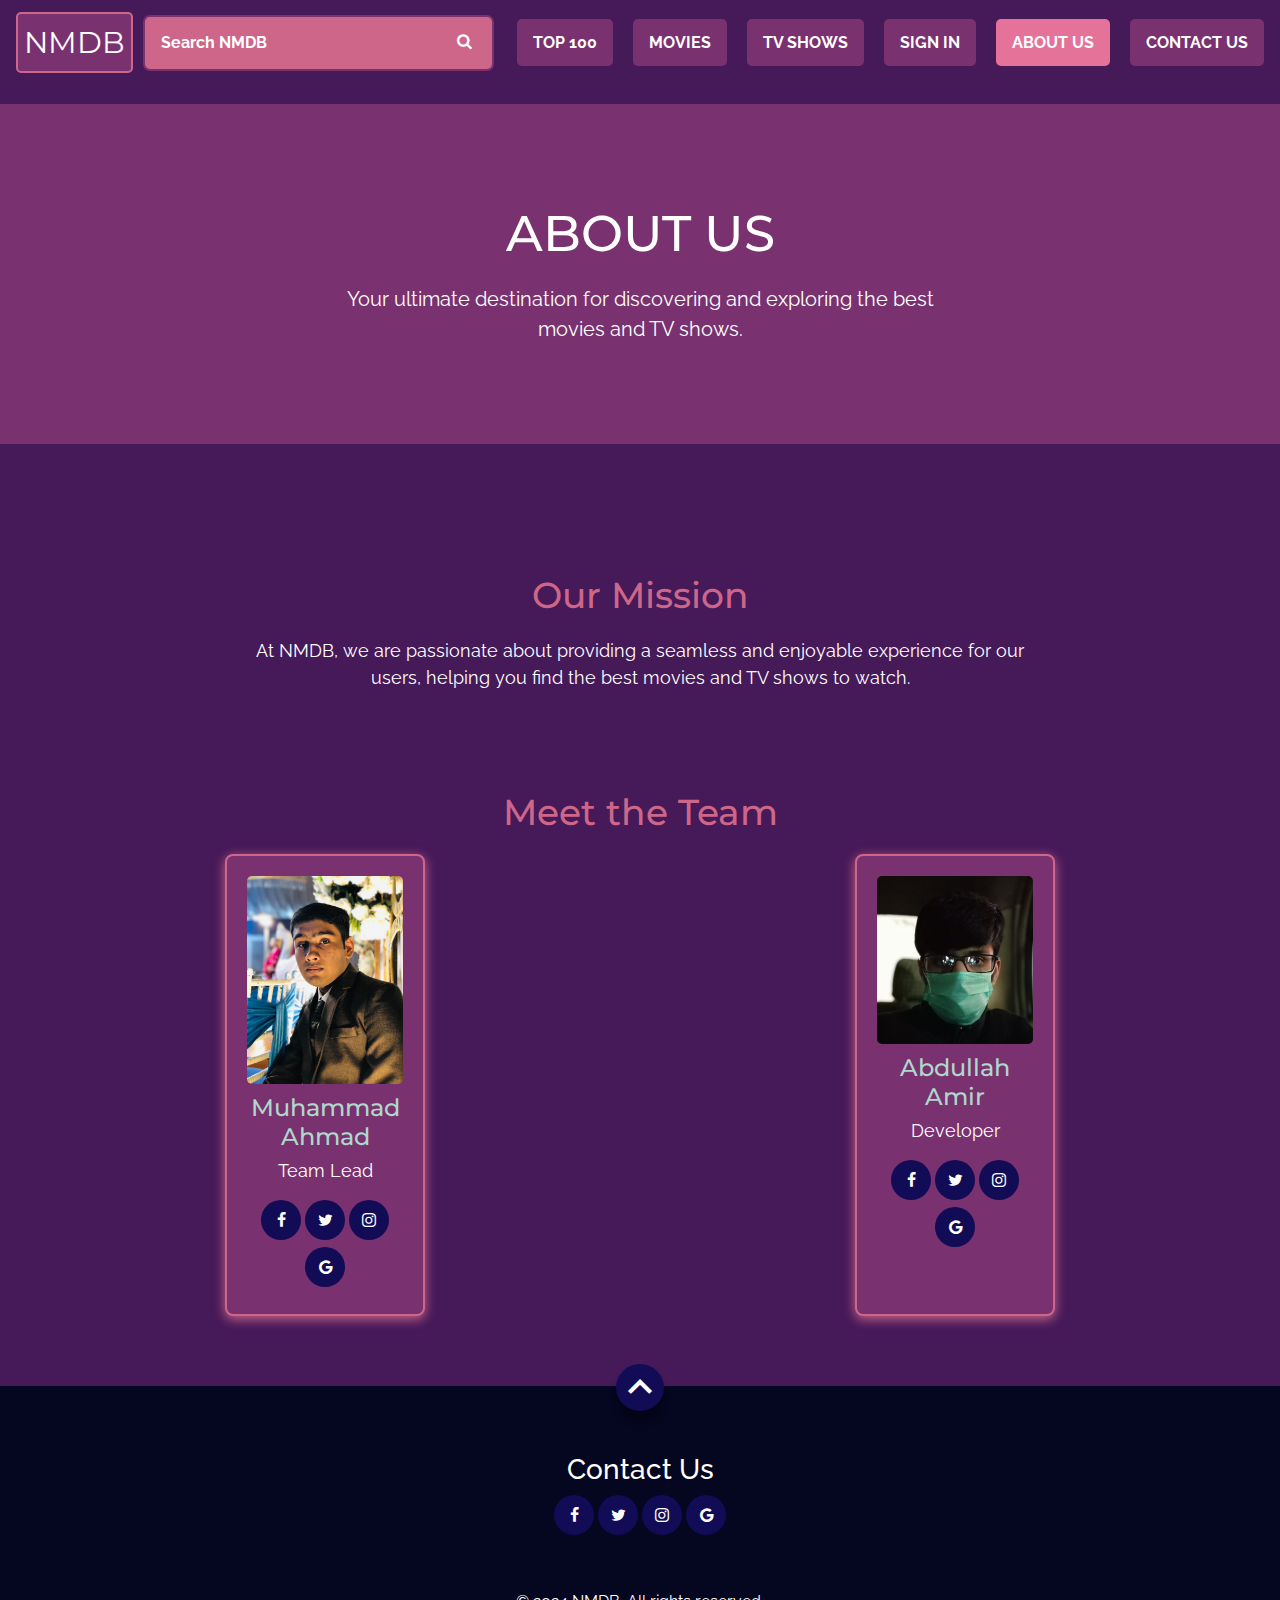
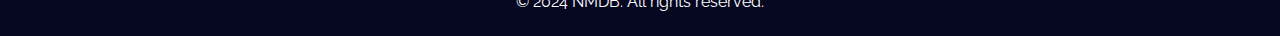
==== commit c45361b3: "About Us.html" ====
--- a/About Us.html
+++ b/About Us.html
@@ -100,32 +100,6 @@
                     <a href=""><span class="icon-google"></span></a>
                 </div>
             </div>
-            <div class="team-card">
-                <a href="">
-                    <img src="images/umair.png" alt="Umair Arshad">
-                    <h3>Umair<br>Arshad</h3>
-                    <p>Developer</p>
-                </a>
-                <div class="footer-social mt-3">
-                    <a href=""><span class="icon-facebook"></span></a>
-                    <a href=""><span class="icon-twitter"></span></a>
-                    <a href=""><span class="icon-instagram"></span></a>
-                    <a href=""><span class="icon-google"></span></a>
-                </div>
-            </div>
-            <div class="team-card">
-                <a href="">
-                    <img src="images/kaif.png" alt="Kaif Baig">
-                    <h3>Kaif<br>Baig</h3>
-                    <p>Developer</p>
-                </a>
-                <div class="footer-social mt-3">
-                    <a href=""><span class="icon-facebook"></span></a>
-                    <a href=""><span class="icon-twitter"></span></a>
-                    <a href=""><span class="icon-instagram"></span></a>
-                    <a href=""><span class="icon-google"></span></a>
-                </div>
-            </div>
         </div>
     </section>
 
